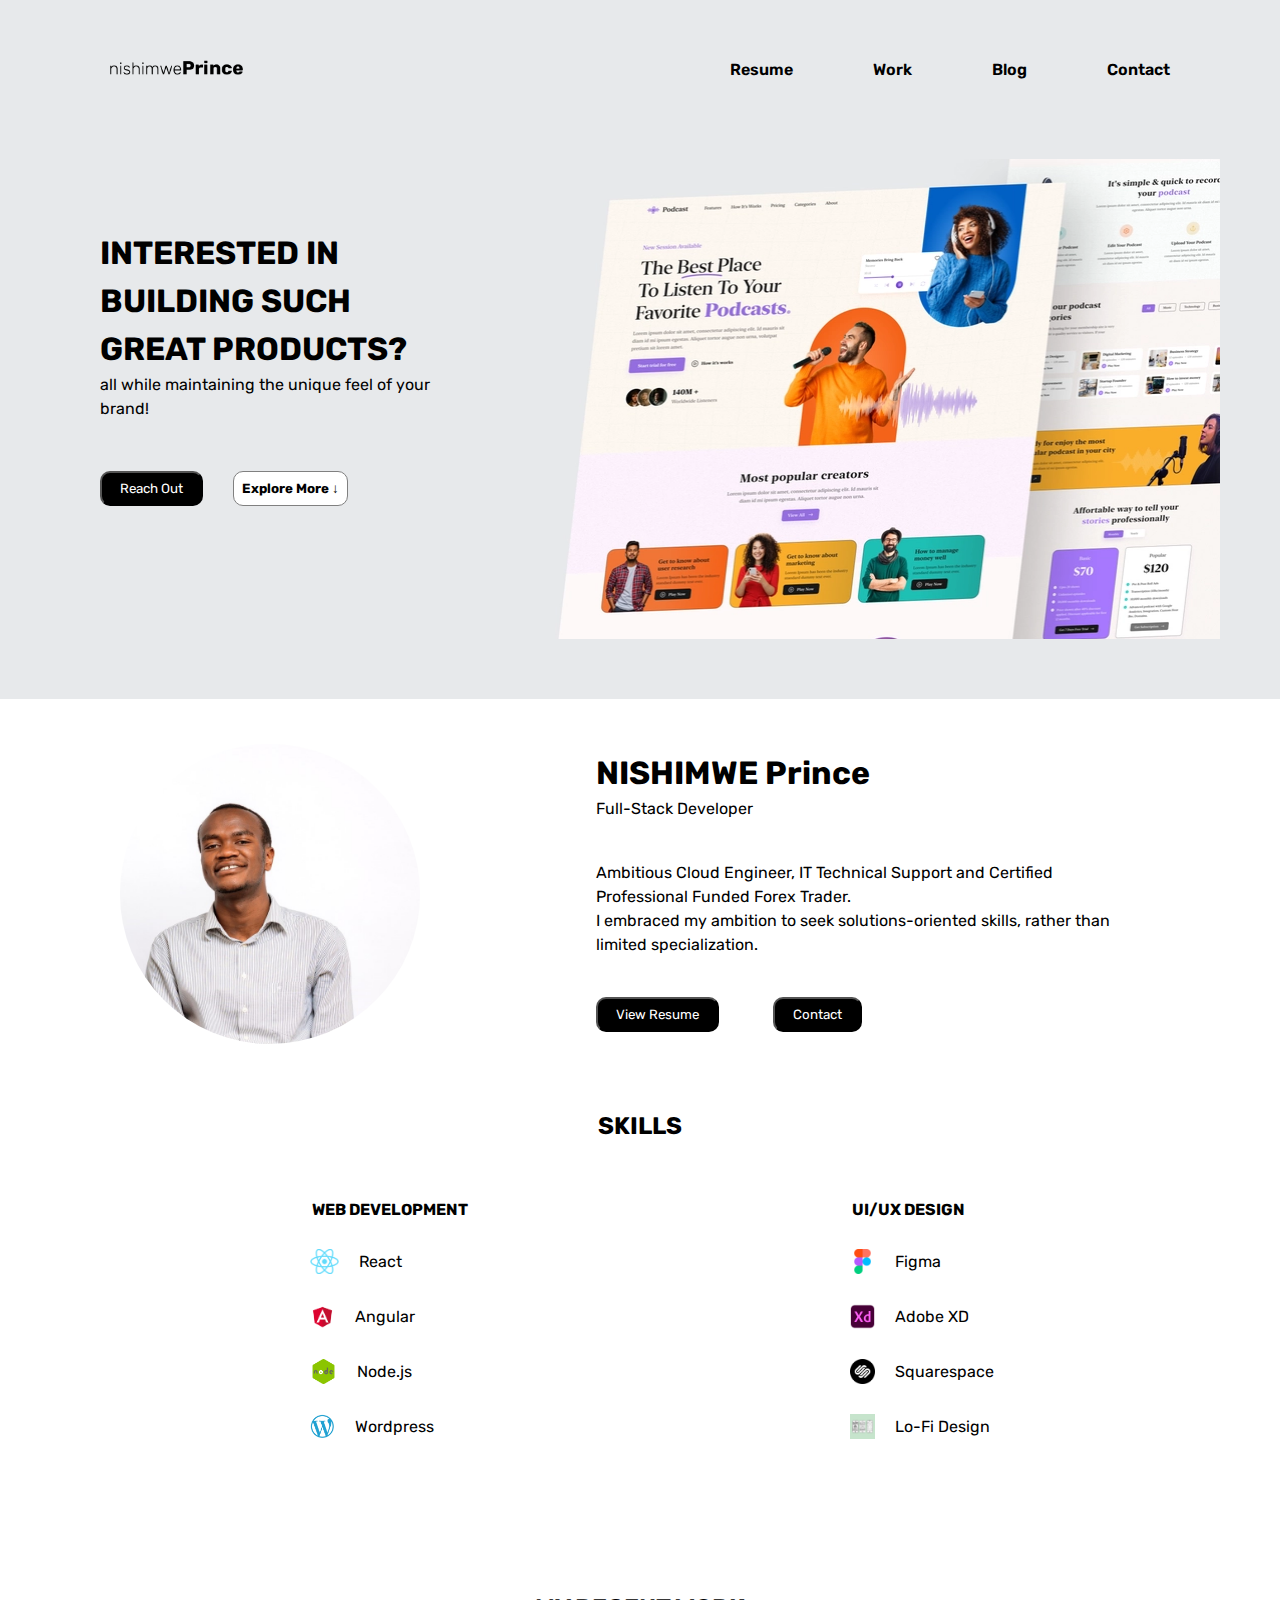
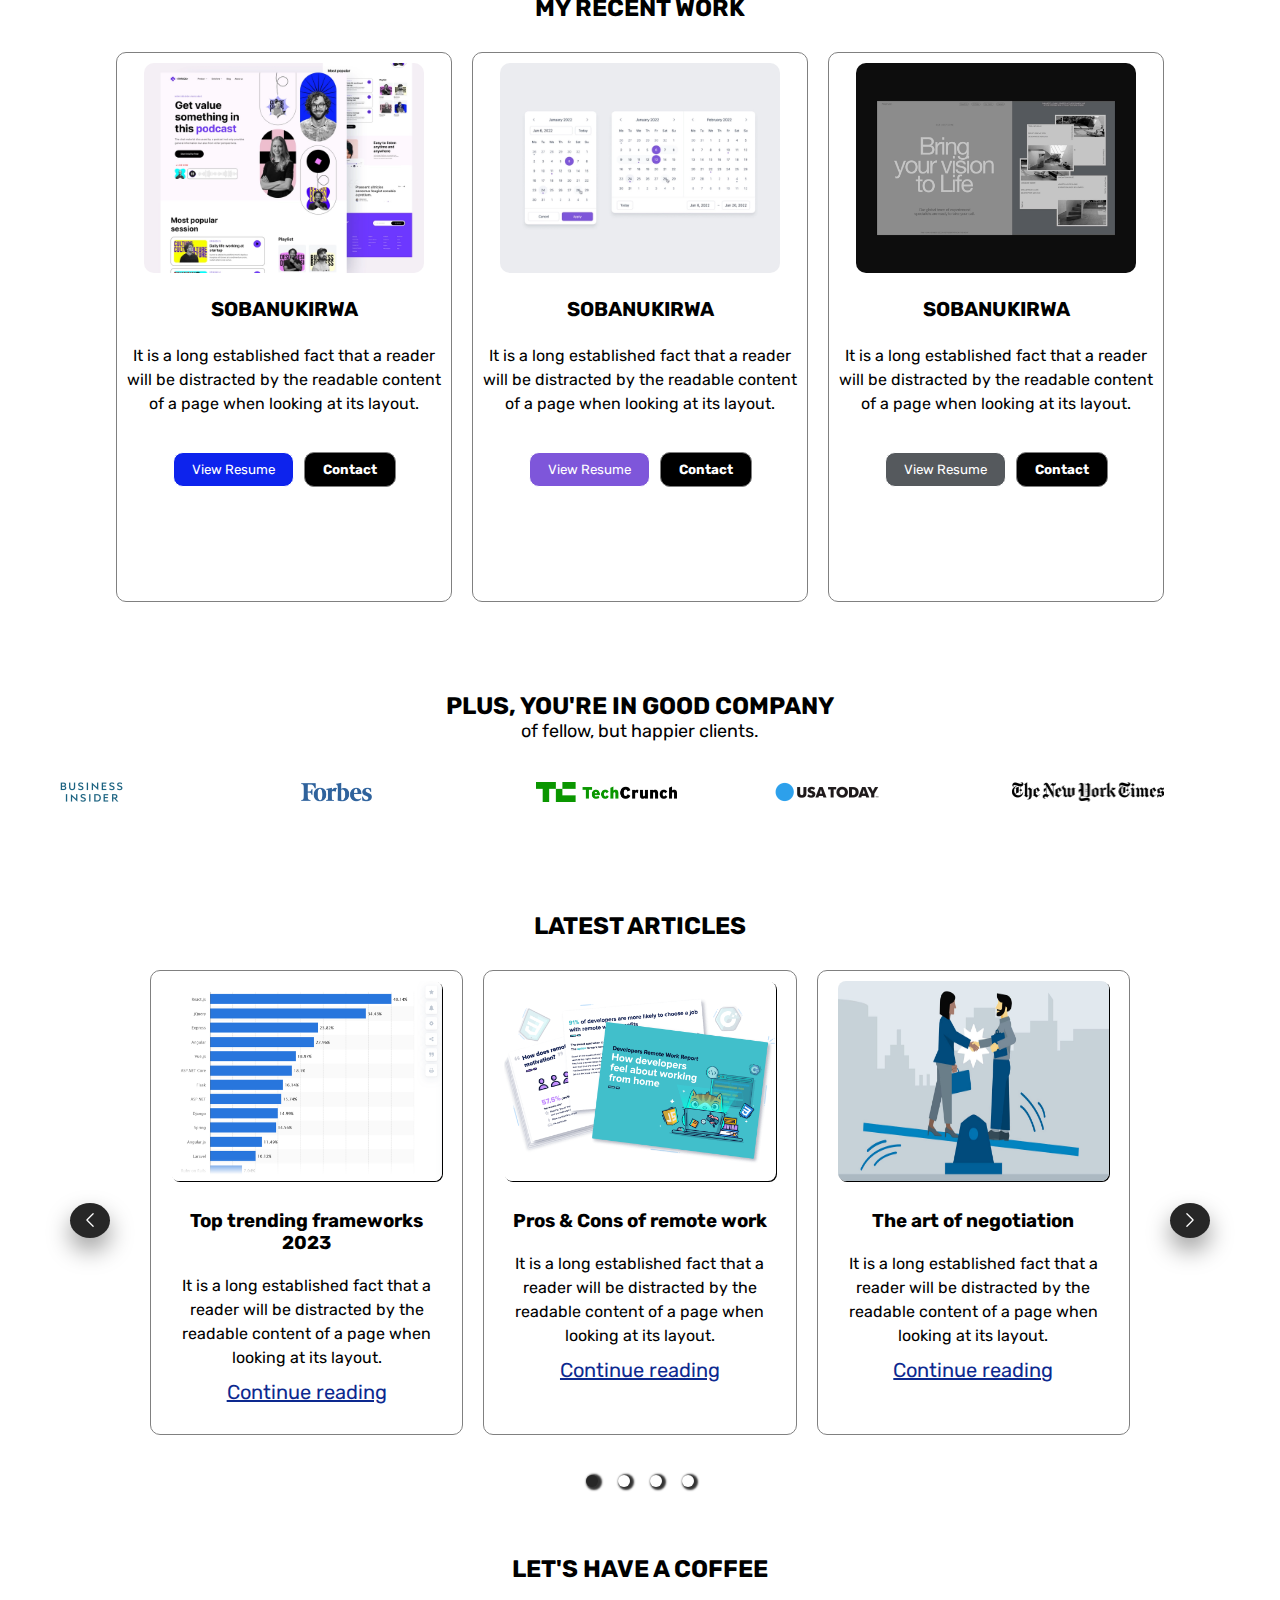
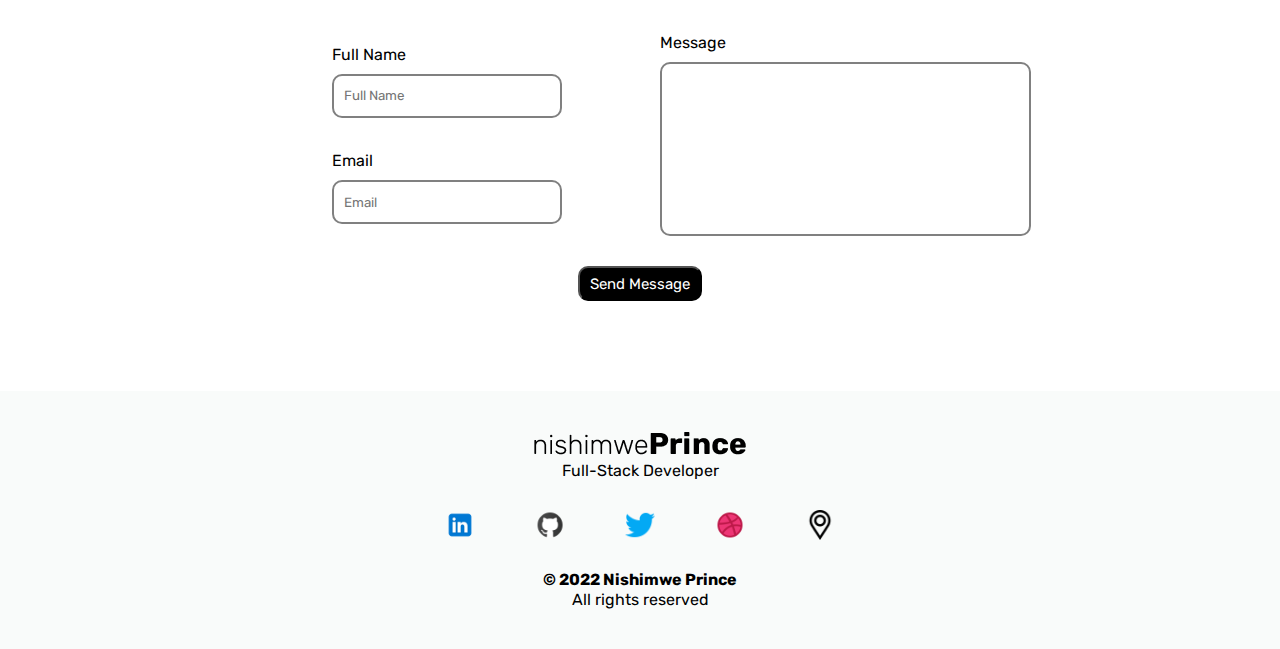
==== portfolio/index.html @ d17b2f50 "Progress" ====
<!DOCTYPE html>
<html lang="en">
<head>
    <meta charset="UTF-8">
    <meta http-equiv="X-UA-Compatible" content="IE=edge">

    <link rel="preconnect" href="https://fonts.googleapis.com">
    <link rel="preconnect" href="https://fonts.gstatic.com" crossorigin>
    <link href="https://fonts.googleapis.com/css2?family=Rubik&display=swap" rel="stylesheet">
    <link rel="stylesheet" href="style.css">
    <link rel="shortcut icon" href="./img/favicon.png" type="image/x-icon">

    
    <meta name="viewport" content="width=device-width, initial-scale=1.0">
    <title>NISHIMWE</title>
</head>
<body>

    <div class="nav-hero">

            <!-- <---- NAVIGATION BAR ----->

    <div class="nav-bar">
        <div class="logo">
            <a href="./index.html"><img src="./logo.png" alt="NISHIMWE's logo"></a>
        </div>

        <div class="links">
            <ul class="nav-links">
                <li class="nav-link-container"><a target="_blank" href="https://www.linkedin.com/in/nishimweprince">Resume</a></li>
                <li class="nav-link-container"><a target="_blank" href="https://github.com/nishimweprince/">Work</a></li>
                <li class="nav-link-container"><a href="./blogs.html">Blog</a></li>
                <li class="nav-link-container"><a href="./contact.html">Contact</a></li>
            </ul>
        </div>
    </div>


    <!-- <------ HERO SECTION --------->

    <div class="hero">


        <div class="hero-text">

            <div class="hero-text-brand">

                <h1>
                    INTERESTED IN BUILDING SUCH GREAT PRODUCTS?
                </h1>

                <p>all while maintaining the unique feel of your brand!</p>

            </div>
            
            <div class="hero-text-cta">

                <button class="primary hero-cta">Reach Out</button>
                <button class="secondary hero-cta">Explore More ↓</button>

            </div>

        </div>

        <div class="hero-img">
            &nbsp;
        </div>

    </div>

    </div>


    <!-- ABOUT SECTION -->

    <div class="about">

        <div class="about-img">

            <div class="img-holder">
                <img src="./img/nishimwe-formal.jpg" alt="NISHIMWE's Portrait">
            </div>

        </div>

        <div class="about-text">

            <div class="about-text-summary">
                <h1>
                    NISHIMWE Prince
                </h1>
                <p class="position-text">
                    Full-Stack Developer
                </p>
                <p class="summary">

                    <p>
                        Ambitious Cloud Engineer, IT Technical Support and Certified Professional Funded Forex Trader.
                    </p> 
                    <p>
                        I embraced my ambition to seek solutions-oriented skills, rather than limited specialization.
                    </p>

                </p>
            </div>

            <div class="about-text-cta">
                <button class="primary about-cta">View Resume</button>
                <button class="primary about-cta">Contact</button>
            </div>

        </div>
    </div>

    <!-- SKILLS SECTION -->

    <div class="skills">
        <h2>
            SKILLS
        </h2>

        <div class="skills-container">

            <div class="web-development">
                <h4>
                    WEB DEVELOPMENT
                </h4>
    
                <ul class="skills-list">
                    <div class="skill-container">
                        <img src="./img/icons/react-icon.png" alt="Skill-icon">
                        <p>React</p>
                    </div>
                    <div class="skill-container">
                        <img src="./img/icons/angular-icon.png" alt="Skill-icon">
                        <p>Angular</p>
                    </div>
                    <div class="skill-container">
                        <img src="./img/icons/node-icon.png" alt="Skill-icon">
                        <p>Node.js</p>
                    </div>
                    <div class="skill-container">
                        <img src="./img/icons/wordpress-icon.png" alt="Skill-icon">
                        <p>Wordpress</p>
                    </div>
                </ul>
            </div>
    
            <div class="ui-design">
                <h4>
                    UI/UX DESIGN
                </h4>
    
                <ul class="skills-list">
                    <div class="skill-container">
                        <img src="./img/icons/figma-icon.png" alt="Skill-icon">
                        <p>Figma</p>
                    </div>
                    <div class="skill-container">
                        <img src="./img/icons/adobe-xd-icon.png" alt="Skill-icon">
                        <p>Adobe XD</p>
                    </div>
                    <div class="skill-container">
                        <img src="./img/icons/squarespace-icon.png" alt="Skill-icon">
                        <p>Squarespace</p>
                    </div>
                    <div class="skill-container">
                        <img src="./img/icons/lofi-icon.jpg" alt="Skill-icon">
                        <p>Lo-Fi Design</p>
                    </div>
                </ul>
    
            </div>

        </div>

    </div>

    <!-- RECENT WORK SECTION -->

    <div class="recent-work">

        <h2>
            MY RECENT WORK
        </h2>
    
        <div class="work-boxes-container">
    
            <div class="work-box box-1">
                <div class="img-container">
                    <img src="./img/works-page/work-music.webp" alt="SOBANUKIRWA">
                </div>
                <div class="work-text-container">
                    <h5>
                        SOBANUKIRWA
                    </h5>
                    <p>
                        It is a long established fact that a reader will be 
                        distracted by the readable content of a page when looking at its layout.
                    </p>
                </div>
                <div class="work-cta-container">
                    <button class="primary work-cta">View Resume</button>
                <button class="secondary work-cta">Contact</button>
                </div>
            </div>
            <div class="work-box box-2">
                <div class="img-container">
                    <img src="./img/works-page/work-scheduler.webp" alt="SOBANUKIRWA">
                </div>
                <div class="work-text-container">
                    <h5>
                        SOBANUKIRWA
                    </h5>
                    <p>
                        It is a long established fact that a reader will be 
                        distracted by the readable content of a page when looking at its layout.
                    </p>
                </div>
                <div class="work-cta-container">
                <button class="primary work-cta">View Resume</button>
                <button class="secondary work-cta">Contact</button>
                </div>
            </div>
            <div class="work-box box-3">
                <div class="img-container">
                    <img src="./img/works-page/work-interior.webp" alt="SOBANUKIRWA">
                </div>
                <div class="work-text-container">
                    <h5>
                        SOBANUKIRWA
                    </h5>
                    <p>
                        It is a long established fact that a reader will be 
                        distracted by the readable content of a page when looking at its layout.
                    </p>
                </div>
                <div class="work-cta-container">
                    <button class="primary work-cta">View Resume</button>
                <button class="secondary work-cta">Contact</button>
                </div>
            </div>

        </div>

    </div>

    <!-- CLIENTS SECTION -->

    <div class="clients">

        <h2>
            PLUS, YOU'RE IN GOOD COMPANY
        </h2>

        <p>
            of fellow, but happier clients.
        </p>

        <div class="clients-logos">
            <img src="./img/logos/business-insider.png" alt="client logo" class="client-logo">
            <img src="./img/logos/forbes.png" alt="client logo" class="client-logo">
            <img src="./img/logos/techcrunch.png" alt="client logo" class="client-logo">
            <img src="./img/logos/usa-today.png" alt="client logo" class="client-logo">
            <img src="./img/logos/the-new-york-times.png" alt="client logo" class="client-logo">
        </div>

    </div>

    <!-- BLOG SECTION -->

    <div class="blog-section">
        <h2>
            LATEST ARTICLES
        </h2>

        <div class="blogs-container">
            <div class="blog-card card-1">
                <img src="./img/blog-page/blog-1.png" alt="Blog display image">
                <h3>
                    Top trending frameworks 2023
                </h3>
                <p>
                    It is a long established fact that a reader will be distracted by 
                    the readable content of a page when looking at its layout.
                </p>

                <a class="blog-btn" href="./blog-page.html"> Continue reading </a>
            </div>
        <div class="blog-card card-2">
            <img src="./img/blog-page/blog-2.png" alt="Blog display image">
            <h3>
                Pros & Cons of remote work
            </h3>
            <p>
                It is a long established fact that a reader will be distracted by 
                the readable content of a page when looking at its layout.
            </p>

            <a class="blog-btn" href="./blog-page.html"> Continue reading </a>
        </div>
        <div class="blog-card card-3">
            <img src="./img/blog-page/blog-3.jpg" alt="Blog display image">
            <h3>
                The art of negotiation
            </h3>
            <p>
                It is a long established fact that a reader will be distracted by 
                the readable content of a page when looking at its layout.
            </p>

            <a class="blog-btn" href="./blog-page.html"> Continue reading </a>
        </div>
        <button class="btn btn--left">
            <svg xmlns="http://www.w3.org/2000/svg" fill="none" viewBox="0 0 24 24" stroke-width="1.5" stroke="currentColor"
                class="btn-icon">
                <path stroke-linecap="round" stroke-linejoin="round" d="M15.75 19.5L8.25 12l7.5-7.5" />
            </svg>
        </button>

        <button class="btn btn--right">
            <svg xmlns="http://www.w3.org/2000/svg" fill="none" viewBox="0 0 24 24" stroke-width="1.5" stroke="currentColor"
                class="btn-icon">
                <path stroke-linecap="round" stroke-linejoin="round" d="M8.25 4.5l7.5 7.5-7.5 7.5" />
            </svg>     
        </button>

        <div class="dots">
            <div class="dot dot--fill">&nbsp;</div>
            <div class="dot">&nbsp;</div>
            <div class="dot">&nbsp;</div>
            <div class="dot">&nbsp;</div>
        </div>
        </div>
    </div>

    <!-- CONTACT-SECTION -->

    <div class="contact-section">

        <h2>
            LET'S HAVE A COFFEE
        </h2>

        <div class="form-container">

            <form action="">
                <div class="address">
                    <div class="address-name">
                        <label for="name">Full Name</label>
                        <input type="text" name="name" placeholder="Full Name">
                    </div>

                    <div class="address-email">
                        <label for="email">Email</label>
                        <input type="email" name="email" placeholder="Email">
                    </div>
                </div>
                <div class="message">
                    <label for="message">Message</label>
                    <textarea name="message" rows="10" cols="40"></textarea>
                </div>
            </form>

            <button type="submit" class="primary contact-submit">Send Message</button>

        </div>
        
    </div>

    <!-- FOOTER SECTION -->

    <div class="footer">

        <div class="footer-logo">
            <img src="./logo.png" alt="Footer logo">
            <p>
                Full-Stack Developer
            </p>
        </div>

        <div class="footer-social-icons">
            <img src="./img/icons/linkedin-icon.png" alt="Social media icon">
            <img src="./img/icons/github-icon.png" alt="Social media icon">
            <img src="./img/icons/twitter-icon.png" alt="Social media icon">
            <img src="./img/icons/dribbble-icon.png" alt="Social media icon">
            <img src="./img/icons/location-icon.jpg" alt="Social media icon">
        </div>

        <div class="footer-copyright">
            <h4>
                © 2022 Nishimwe Prince
            </h4>
            <p>
                All rights reserved
            </p>
        </div>

    </div>

    
</body>
</html>
---- portfolio/style.css ----
*{
    font-family: Rubik, sans-serif;
    margin: 0;
    padding: 0;
}

.nav-hero {
    background-color: rgb(231,233,235);
    /* border: 2px solid red; */

    padding: 20px 30px;
}

/* <----- NAVIGATION BAR ------> */

.nav-bar {
    display: flex;
    justify-content: space-between;
    align-items: center;

    padding: 40px 80px;
    background-color: rgb(231,233,235);

    /* border: 2px solid red; */
}

.logo img {
    height: 15px;
}

.nav-links {
    list-style: none;
    display: flex;
    gap: 80px;
    justify-content: space-between;

    max-width: 60%;
}

.nav-links a {
    text-decoration: none;
    color: black;
    font-weight: 600;
}

.nav-link-container:hover {
    cursor: pointer;
    transform: scale(1.05);
}

/* <------ HERO SECTION ------->*/

.hero {
    padding: 40px 30px;
    display: grid;
    grid-template-columns: 38% 58%;
    justify-content: space-between;

    /* border: 2px solid purple; */
    height: 480px;
    background-color: rgb(231,233,235);
}

.hero-img, .hero-text {
    /* border: 2px solid red; */
    padding: 10px 40px;
}

.hero-img {
    background-image: url('./img/landing-page/hero-fill.webp');
    background-repeat: no-repeat;
    background-size: 754px 564px;
}

.hero-text {
    padding: 40px 40px;
}

.hero-text-brand {
    margin: 30px auto;
    line-height: 1.5;
}

.hero-text-cta {
    display: flex;
    gap: 30px;

    margin: 50px auto;
}

button {
    padding: 15px 18px;
    max-height: 35px;
    display: flex;
    align-items: center;
}

button:hover {
    cursor: pointer;
}

.primary {
    background-color: black;
    color: white;
    padding: 10 px;
    border-radius: 10px;
}

.secondary {
    background-color: white;
    color: black;
    padding: 8px;
    border-radius: 10px;
    border: 1px solid gray;

    font-weight: bold;
}

.primary:hover {
    box-sizing: border-box;
    transform: scale(1.05);
}

.secondary:hover {
    box-sizing: border-box;
    transform: scale(1.05);
}


/* <------ ABOUT SECTION ------> */

.about {
    display: grid;
    grid-template-columns: 30% 60%;
    justify-content: space-between;
    align-items: center;
    gap: 30px;
    padding: 0 10px 0 80px;

    /* border: 2px solid green; */
}

.about-img, .about-text {
    width: auto;
    /* border: 2px solid purple; */
    margin: 10px 10px;
}

.img-holder img {
    height: 300px;
    border-radius: 50%;
    padding: 30px;
}

.about-text {
    padding: 0 0 50px 30px;
}

.about-text-summary {
    position: relative;
    padding: 0;
    line-height: 1.5;
}

.about-text-summary, .summary {
    margin: 40px 0;
    max-width: 80%;
    top: 0;
}

.position-text {
    top: 20px;
}

.about-text-cta {
    max-width: 40%;
    display: flex;
    justify-content: space-between;
}

/* <----- SKILLS SECTION ------> */

.skills-container {
    display: grid;
    grid-template-columns: 40% 40%;
    justify-content: end;
    align-items: center;
    gap: 60px;

    /* border: 2px solid green; */
    padding: 20px 40px;
    margin: 30px 0 30px 0;
}

.skills h2 {
    padding: 20px 30px 0 30px;
    text-align: center;
}

.skills-list {
    padding: 20px;
    justify-content: left;
    display: grid;
    grid-template-rows: repeat(5, 1fr);
    gap: 30px;

    text-align: left;
}

.web-development, .ui-design {
    padding: 0 70px;
}

.web-development {
    justify-content: flex-end;
}

.ui-design {
    justify-content: flex-end;
}

.web-development h4, .ui-design h4 {
    margin: 10px;
    padding: 0 0 0 12px;
}

.skill-container {
    display: flex;
    align-items: center;
    gap: 20px;
    max-width: 100%;
}

.skill-container:hover {
    transform: scale(1.02);
    cursor: pointer;
    font-weight: 450;
}

.skill-container img {
    height: 25px;
}

/* <----- RECENT WORK SECTION -----> */

.recent-work {
    /* border: 2px solid purple; */
    padding: 20px 30px 0 30px;
    height: auto;

    text-align: center;
}

.recent-work h2 {
    padding: 10px 0px;
}

.work-boxes-container {
    display: flex;
    justify-content: center;
    gap: 20px;
    height: 550px;

    padding: 20px 50px 0 50px;
    /* border: 2px solid red; */
}

.dots {
    display: flex;
    gap: 20px;

    position: absolute;
    left: 50%;
    top: 100%;
    margin: 20px 0;
    cursor: pointer;
    transform: translate(-50%, 0);
}

.dot {
    height: 12px;
    width: 12px;
    border-radius: 50%;
    background-color: white;
    /* border: 2px solid rgb(61, 60, 60); */
    box-shadow: 2px 1px 2px 2px rgba(0, 0, 0, 0.8);
}

.dot:hover {
    transform: scale(1.08);
}

.dot--fill {
    background-color: rgb(39,39,39);
}

.btn {
    height: 40px;
    width: 40px;
    border: none;
    border-radius: 50%;
    position: absolute;
    cursor: pointer;
    box-shadow: 0 12px 24px rgba(0, 0, 0, 0.4);
    
    top: 50%;
    /* transform: translate(0, -50%); */

    display: flex;
    align-items: center;
    justify-content: center;

    padding: 10px 10px;

    background-color: rgb(39,39,39);
    color: white;
}

.btn--left {
    left: 0;
    transform: translate(-50%, 0);
}

.btn--right {
    right: 0;
    transform: translate(50%, 0);
}

.btn-icon {
    height: 28px;
    width: 28px;
}

.work-box {
    display: grid;
    grid-template-rows: repeat(3, 1fr);
    padding: 10px 0;
    max-width: 30%;

    border: 1px solid gray;
    border-radius: 10px;
    box-sizing: border-box;
    border-radius: 2px rgba(0, 0, 0, 2);
}

.img-container img {
    height: 210px;
    width: auto;
    border-radius: 10px;
}

.work-text-container {
    display: grid;
    gap: 5px;

    padding: 0 10px;
    text-align: center;
}

.work-text-container h5 {
    margin: 20px 0 0 0;
    font-size: 20px;
}

.work-text-container p {
    line-height: 1.5;
}

.work-cta-container {
    margin: 20px auto;
    display: flex;
    gap: 10px;
    align-items: center;
    text-align: center;

    max-height: 30px;
}

.work-cta-container button {
    padding: 15px 18px;
    max-height: 35px;
    display: flex;
    align-items: center;
}

.box-1 .primary {
    background-color: #0D23ED;
    border: 1px solid white;
}

.box-1 .secondary {
    background-color: #000000;
    color: white;
}

.box-2 .primary {
    background-color: #7E56DA;
    border: 1px solid white;
}

.box-2 .secondary {
    background-color: black;
    color: white;
}

.box-3 .primary {
    background-color: #55595D;
    border: 1px solid white;
}

.box-3 .secondary {
    background-color: black;
    color:white;
}


/* <----- CLIENTS SECTION ----->  */

.clients {
    /* border: 2px solid red; */
    padding: 50px 50px;

    text-align: center;
    margin: 40px 0 10px 0;
}

.clients p{
    top: 45px;
    margin: 0 0 30px 0;
    font-size: 18px;
}

.clients-logos {
    display: grid;
    grid-template-columns: repeat(5, 1fr);
    gap: 10px;

    margin: 10px auto;
}

.clients-logos img {
    height: 20px;
    margin: 10px;
    cursor: pointer;
}

/* <------- BLOGS SECTION -------> */

.blog-section {
    /* border: 2px red solid; */
    text-align: center;
    padding: 20px 60px;

    margin: 10px 30px;
}

.blog-section h2 {
    padding: 10px;
}

.blogs-container {
    display: flex;
    gap: 20px;
    padding: 20px 60px;
    height: auto;

    position: relative;

    /* border: 2px solid purple; */
}

.blog-card {
    height: auto;
    border: 1px solid gray;
    padding: 10px 20px 30px 20px;
    border-radius: 10px;
}

.blog-card img {
    height: 200px;
    width: 100%;
    border-radius: 8px;

    box-sizing: border-box;
    box-shadow: 1px 1px black;
}

.blog-card h3 {
    padding: 25px 0px 0 0px;
}

.blog-card p {
    line-height: 1.5;
    padding: 20px 0 10px 0;
}

.blog-card a {
    font-size: 20px;
    text-decoration: underline;
    color: #0D298F;
    font-weight: medium;
}

/* <---- CONTACT SECTION -----> */

.contact-section {
    /* border: 2px solid darkblue; */
    padding: 30px;
    text-align: center;

    margin: 50px auto;
}

.form-container {
    /* border: 2px solid red; */
    padding: 10px;
    text-align: center;
    justify-items: center;

    position: relative;
}

.contact-section form {
    display: grid;
    grid-template-columns: repeat(2, 1fr);
    padding: 30px;
    text-align: left;
}

form .address {
    display: flex;
    flex-direction: column;
    justify-content: flex-end;
    padding-bottom: 0;
}

.address-name, .address-email {
    margin: auto;
}

form .message {
    display: grid;
    justify-content: center;
    padding: 0 20px;
}

form .message textarea {
    resize: none;
    padding: 10px;
    outline: none;
    border-radius: 10px;
    border: 2px solid gray;
}

form label {
    display: block;
    margin: 10px 0;
}

input {
    padding: 10px;
    height: 20px;
    width: 100%;
    outline: none;
    border-radius: 10px;
    border: 2px solid gray;
}

input:focus::placeholder {
    color: transparent;
}

.form-container button {
    padding: 8px 10px;
    display: flex;
    align-items: center;
    font-size: 15px;
    background-color: black;
    color: white;
    font-weight: medium;
    border-radius: 10px;

    margin: 0 auto;
}

button:hover {
    transform: scale(1.05);
}

/* <---- FOOTER SECTION -----> */

.footer {
    /* border: 2px solid red; */
    text-align: center;

    padding: 40px 50px;
    background-color: rgb(249,251,250);
}

.footer-logo {
    /* border: 2px solid purple; */
    justify-content: center;
}

.footer-logo p {
    margin: 2px 0 0 0;
}

.footer-social-icons {
    /* border: 2px solid green; */
    margin: 30px;
    display: flex;
    gap: 60px;
    justify-content: center;
}

.footer-social-icons img {
    height: 30px;
    cursor: pointer;
}

.footer-copyright p {
    margin: 1px 0 0 0;
}
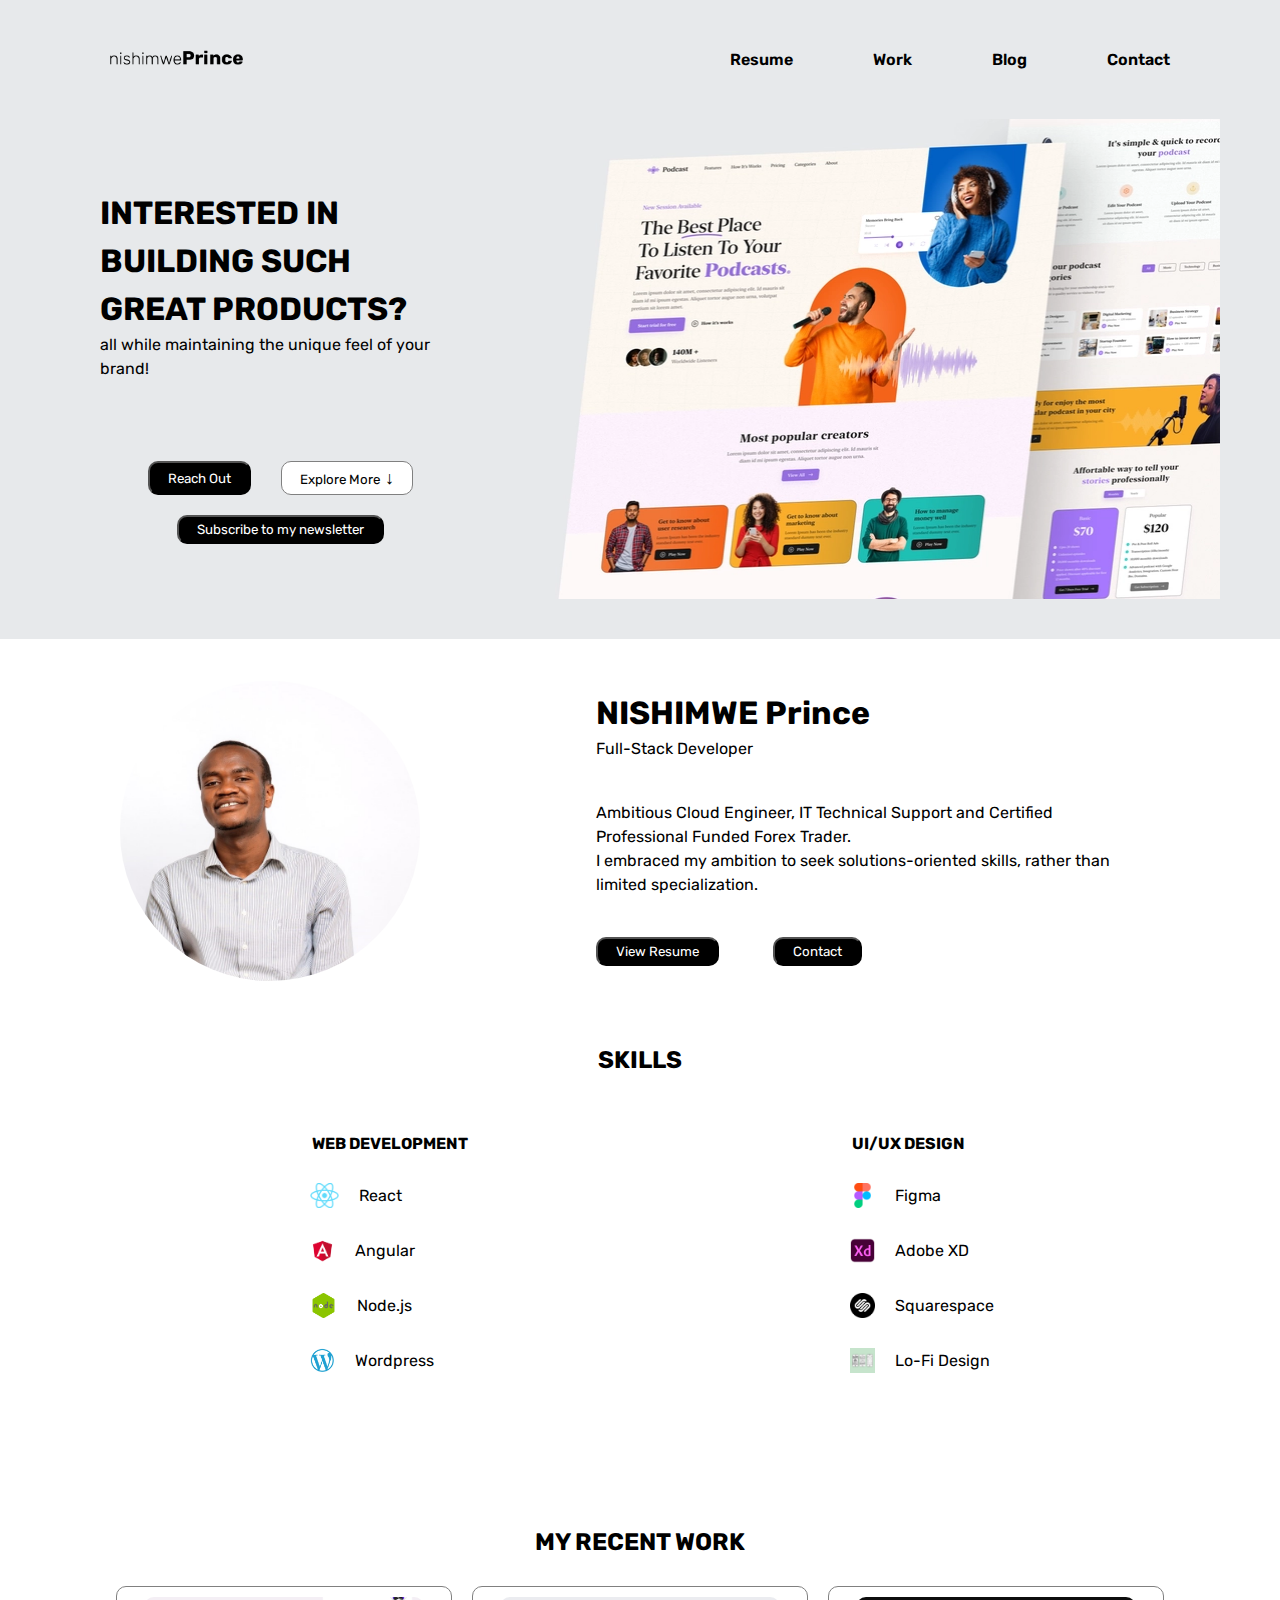
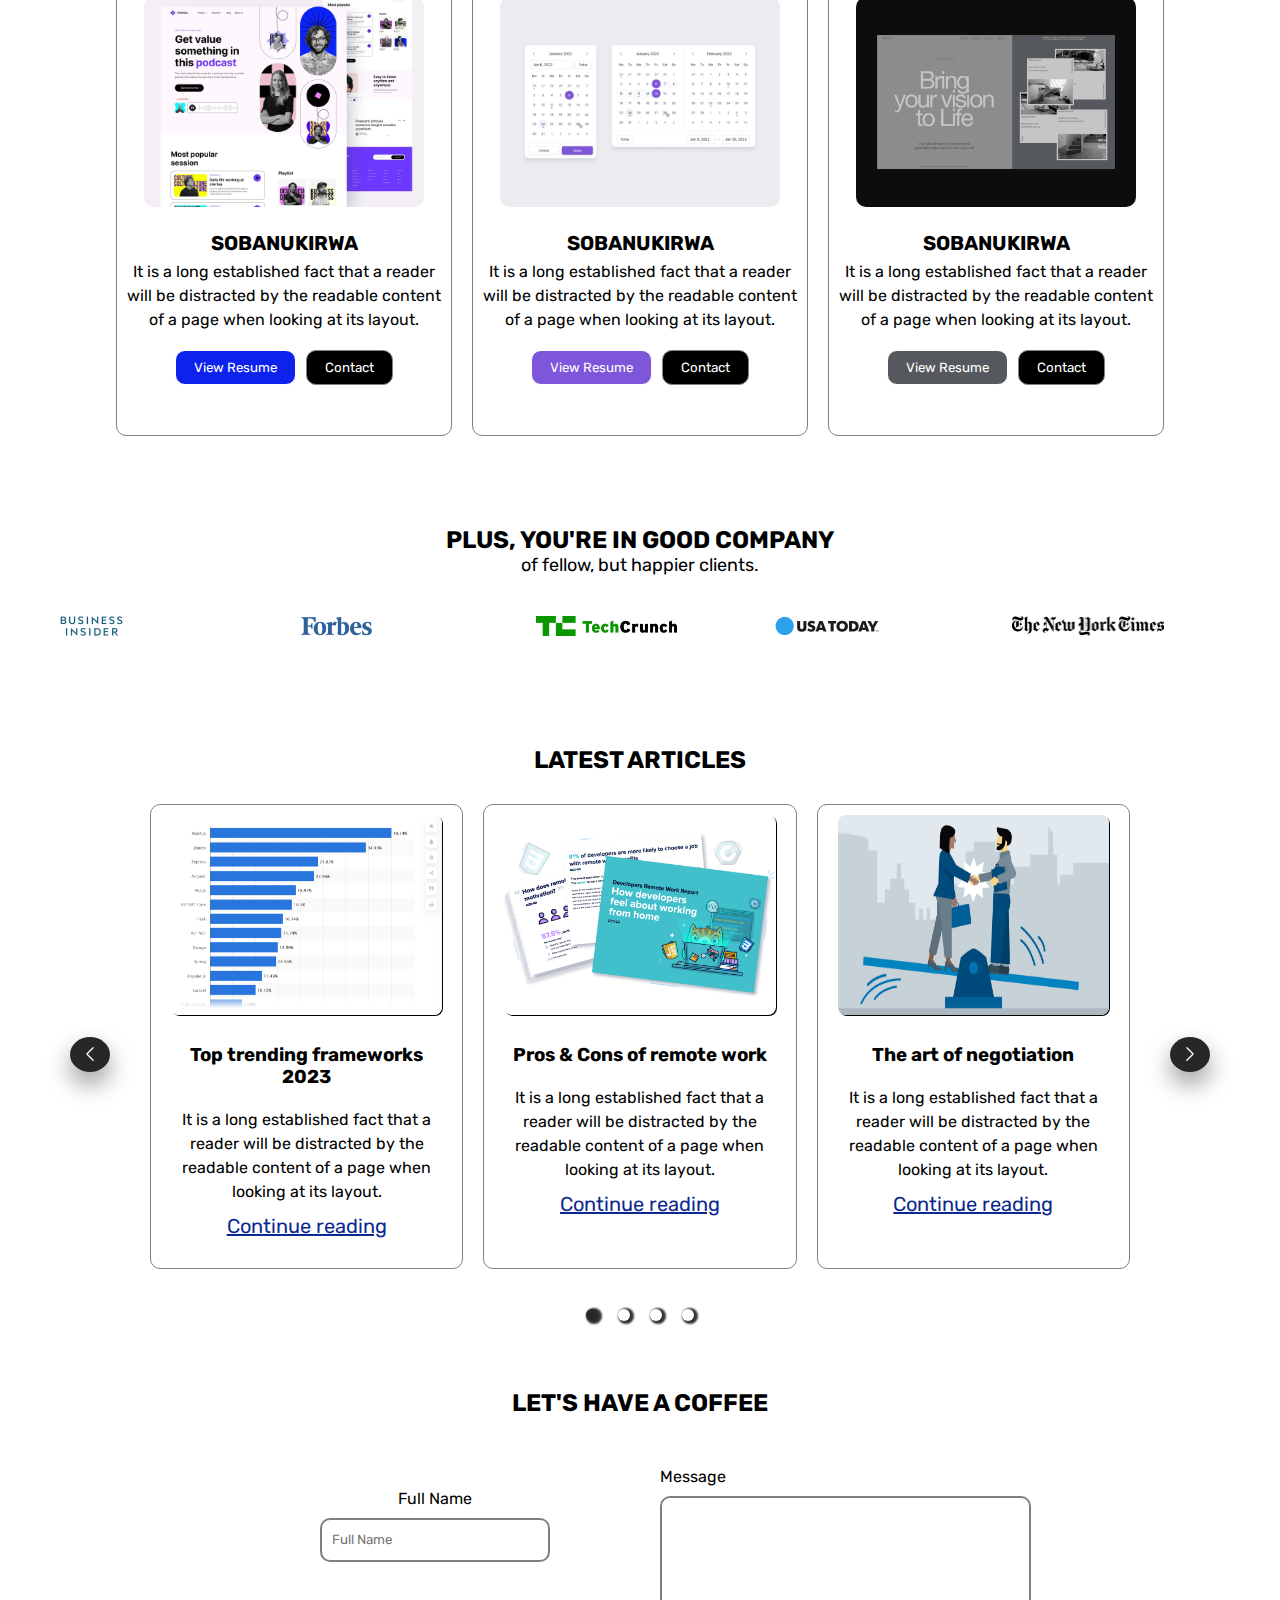
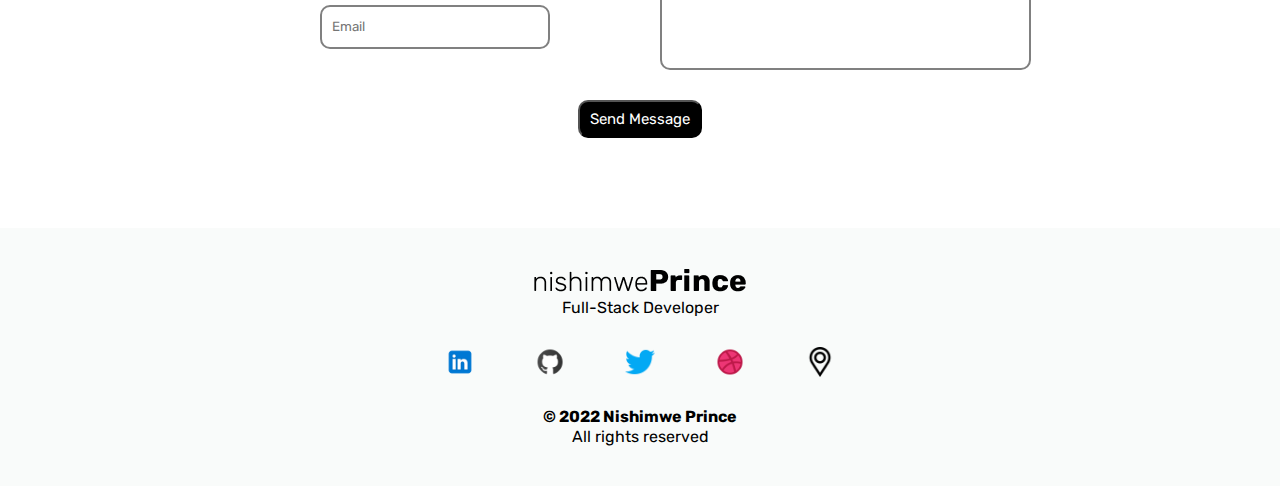
==== commit 27d2fecb: "Progress" ====
--- a/portfolio/index.html
+++ b/portfolio/index.html
@@ -53,12 +53,24 @@
 
             </div>
             
-            <div class="hero-text-cta">
-
-                <button class="primary hero-cta">Reach Out</button>
-                <button class="secondary hero-cta">Explore More ↓</button>
-
-            </div>
+            <section class="hero-cta">
+
+                <div class="hero-text-cta">
+                <button class="primary hero-cta-btn">Reach Out</button>
+                <button class="secondary hero-cta-btn">Explore More 
+                <span>
+                    ↓
+                </span>
+            </button>
+                </div>
+
+                <div class="hero-newsletter">
+                    <button class="primary newsletter-btn">
+                        Subscribe to my newsletter
+                    </button>
+                </div>
+
+            </section>
 
         </div>
 
@@ -67,6 +79,52 @@
         </div>
 
     </div>
+
+    </div>
+
+    <!-- MODAL SECTION -->
+
+    <div class="modal-container">
+
+        <div class="newsletter-form-container">
+
+            <form action="" class="newsletter-form">
+                <div class="address-name">
+                    <input type="text" name="name" placeholder="Full Name" id="fullname" required>
+                </div>
+
+                <div class="address-email">
+                    <input type="email" name="email" placeholder="Email" id="email" required>
+                    <label for="email-err" id="email-err">
+                        Please enter a valid email!
+                    </label>
+                </div>
+
+                <div class="category">
+                    <select name="profession" id="profession">
+                        <option value="category-default">What best describes you:</option>
+                        <option value="profession-student">Student</option>
+                        <option value="profession-innovator">Innovator</option>
+                        <option value="profession-it-talent">IT Talent</option>
+                      </select>
+                      <label for="category" id="err-category">
+                        Please select an option
+                      </label>
+                </div>
+
+                <div class="newsletter-cta">
+                    <button class="primary newsletter-submit">
+                        Subscribe
+                    </button>
+                </div>
+
+            </form>
+
+            <button class="secondary newsletter-cancel">
+                Close
+            </button>
+
+        </div>
 
     </div>
 
@@ -399,5 +457,6 @@
     </div>
 
     
+    <script src="script.js"></script>
 </body>
 </html>--- a/portfolio/style.css
+++ b/portfolio/style.css
@@ -18,7 +18,7 @@
     justify-content: space-between;
     align-items: center;
 
-    padding: 40px 80px;
+    padding: 30px 80px;
     background-color: rgb(231,233,235);
 
     /* border: 2px solid red; */
@@ -51,7 +51,7 @@
 /* <------ HERO SECTION ------->*/
 
 .hero {
-    padding: 40px 30px;
+    padding: 20px 30px;
     display: grid;
     grid-template-columns: 38% 58%;
     justify-content: space-between;
@@ -81,22 +81,34 @@
     line-height: 1.5;
 }
 
+.hero-cta {
+    /* border: 2px solid red; */
+    display: grid;
+    grid-template-rows: repeat(2, 1fr);
+    gap: 10px;
+    max-height: 100px;
+}
+
+.hero-newsletter {
+    display: grid;
+    place-content: center;
+}
+
+.newsletter-btn {
+    width: 100%;
+}
+
 .hero-text-cta {
     display: flex;
     gap: 30px;
 
-    margin: 50px auto;
-}
-
-button {
-    padding: 15px 18px;
-    max-height: 35px;
-    display: flex;
-    align-items: center;
-}
-
-button:hover {
-    cursor: pointer;
+    margin: 50px auto 10px auto;
+}
+
+.hero-cta-btn span {
+    font-size: 18px;
+    padding: 0 0 5px 2px;
+    font-weight: bold;
 }
 
 .primary {
@@ -104,26 +116,36 @@
     color: white;
     padding: 10 px;
     border-radius: 10px;
+    padding: 5px auto;
+    max-height: 100%;
 }
 
 .secondary {
     background-color: white;
     color: black;
-    padding: 8px;
     border-radius: 10px;
     border: 1px solid gray;
-
-    font-weight: bold;
+    padding: 5px auto;
+    max-height: 100%;
+}
+
+button {
+    padding: 5px 18px;
+    max-height: 35px;
+    align-items: center;
+    text-align: center;
 }
 
 .primary:hover {
     box-sizing: border-box;
     transform: scale(1.05);
+    cursor: pointer;
 }
 
 .secondary:hover {
     box-sizing: border-box;
     transform: scale(1.05);
+    cursor: pointer;
 }
 
 
@@ -259,7 +281,7 @@
     display: flex;
     justify-content: center;
     gap: 20px;
-    height: 550px;
+    height: 450px;
 
     padding: 20px 50px 0 50px;
     /* border: 2px solid red; */
@@ -621,4 +643,132 @@
 
 .footer-copyright p {
     margin: 1px 0 0 0;
+}
+
+/* <-------- MODAL ------->  */
+
+body.fixed-scroll {
+    overflow-y: hidden;
+}
+
+.modal-open {
+    margin: 10px auto;
+}
+
+.modal-container {
+    /* border: 2px solid red; */
+
+    background-color: rgba(0, 0, 0, 0.2);
+
+    padding: 10px;
+    position: fixed;
+    top: 0;
+    left: 0;
+    bottom: 0;
+    right: 0;
+    height: 100vh;
+    width: 100vw;
+    z-index: 1;
+
+    align-items: center;
+    justify-content: center;
+
+    display: flex;
+
+    opacity: 0;
+    pointer-events: none;
+
+}
+
+.modal-container.show {
+    opacity: 1;
+    pointer-events: auto;
+    transition: opacity 0.2s ease-in-out;
+}
+
+.newsletter-form-container {
+    width: 40%;
+    border: 1px solid black;
+    background-color: white;
+
+    border-radius: 10px;
+    max-width: 80%;
+    margin: 0 auto;
+
+    padding: 20px;
+
+    display: grid;
+    justify-content: center;
+}
+
+.newsletter-form div {
+    padding: 10px;
+}
+
+.newsletter-form .address {
+    display: flex;
+    flex-direction: column;
+    justify-content: flex-end;
+    padding-bottom: 0;
+}
+
+.address-name, .address-email {
+    margin: auto;
+    display: grid;
+    place-items: center;
+}
+
+.address-email label, .category label {
+    display: none;
+    color: red;
+}
+
+.address-email .err-email {
+    display: block;
+}
+
+.category select .err-category {
+    display: block;
+}
+
+.form-newsletter input {
+    padding: 10px 10px;
+    width: 80%;
+    outline: none;
+    border-radius: 10px;
+    border: 2px solid gray;
+    margin: 5px;
+}
+
+input:focus::placeholder {
+    color: transparent;
+}
+
+.category {
+    max-width: 100%;
+    margin: 0 auto;
+}
+
+.category select {
+    padding: 5px 10px;
+    font-size: 16px;
+    border-radius: 10px;
+    border: 1px solid gray;
+    max-width: 100%;
+}
+
+.newsletter-cta {
+    margin: 10px auto;
+    display: grid;
+    width: 40%;
+}
+
+.newsletter-cta button {
+    font-size: 15px;
+    text-align: center;
+}
+
+.newsletter-cancel {
+    max-width: 50%;
+    margin: 0 auto;
 }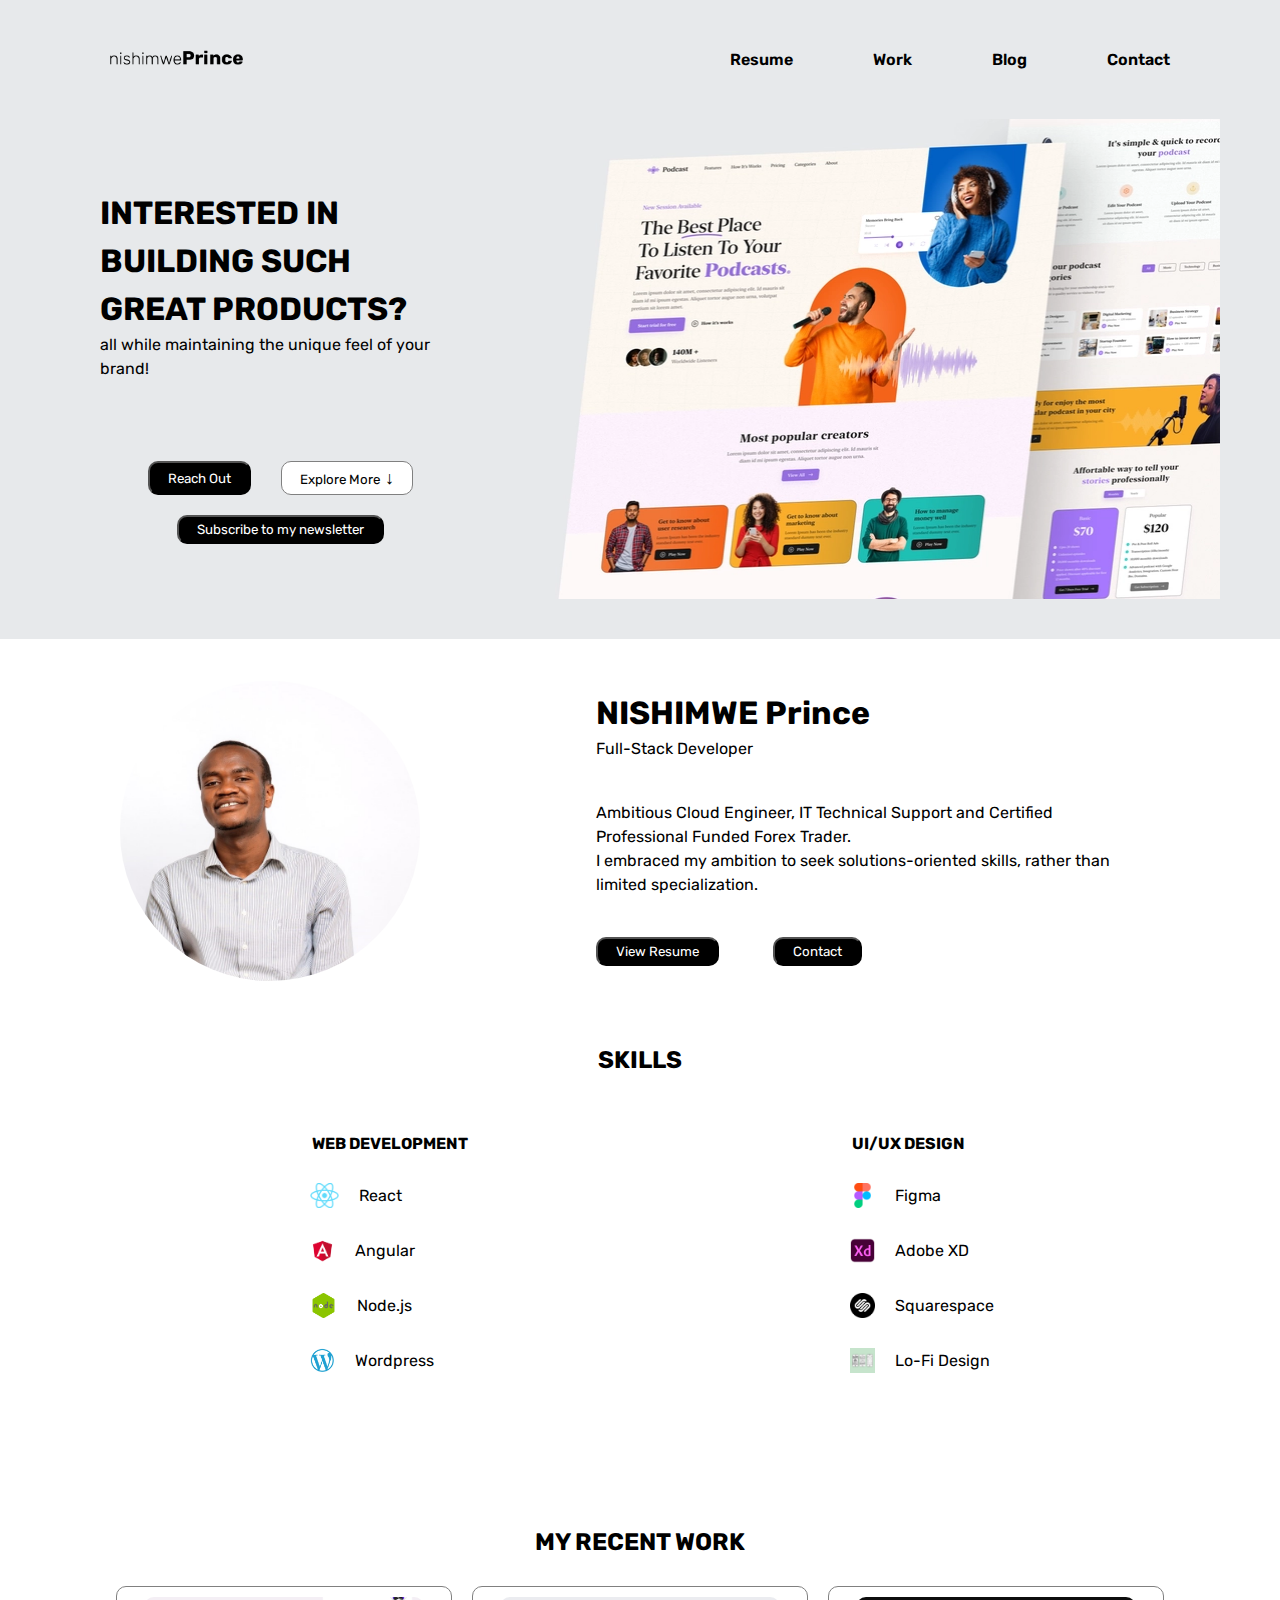
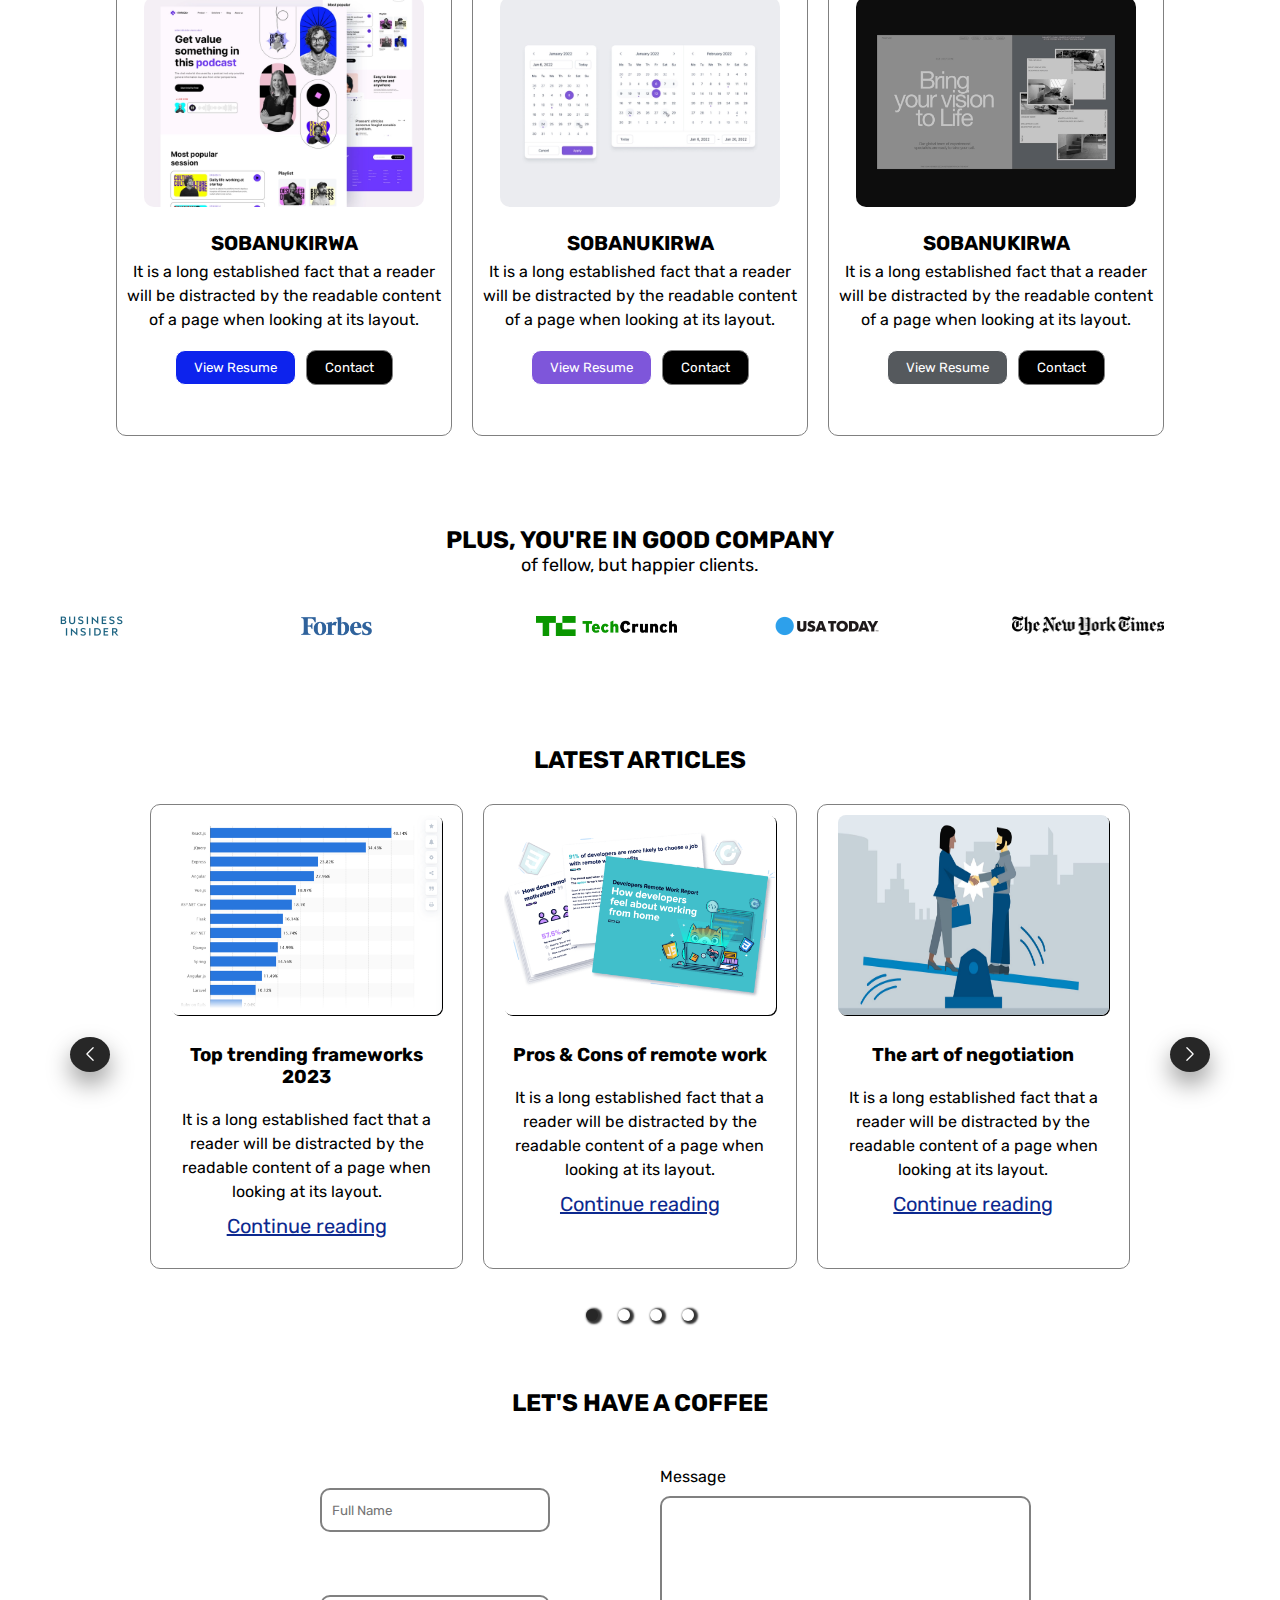
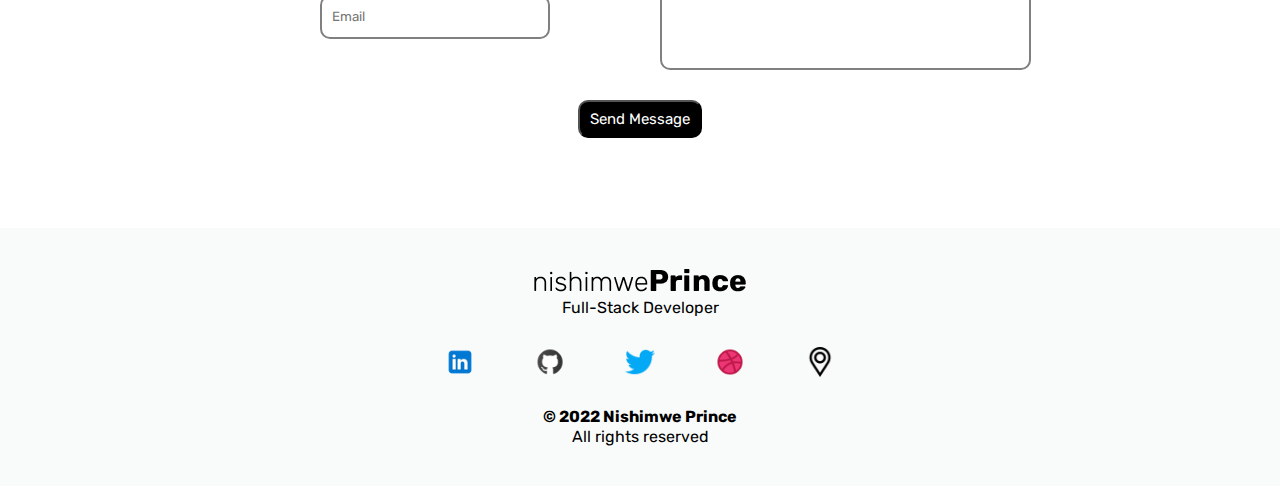
==== commit c5ef8be1: "Validation progress" ====
--- a/portfolio/index.html
+++ b/portfolio/index.html
@@ -91,6 +91,10 @@
             <form action="" class="newsletter-form">
                 <div class="address-name">
                     <input type="text" name="name" placeholder="Full Name" id="fullname" required>
+
+                    <label for="name" id="err-fullname">
+                        Please enter a valid name!
+                      </label>
                 </div>
 
                 <div class="address-email">
@@ -108,7 +112,7 @@
                         <option value="profession-it-talent">IT Talent</option>
                       </select>
                       <label for="category" id="err-category">
-                        Please select an option
+                        Please choose your identification!
                       </label>
                 </div>
 
@@ -117,6 +121,10 @@
                         Subscribe
                     </button>
                 </div>
+
+            <p class="form-feedback">
+                You have subscribed successfully!
+            </p>
 
             </form>
 
--- a/portfolio/style.css
+++ b/portfolio/style.css
@@ -718,7 +718,7 @@
     place-items: center;
 }
 
-.address-email label, .category label {
+.address-email label, .category label, .address-name label {
     display: none;
     color: red;
 }
@@ -727,7 +727,11 @@
     display: block;
 }
 
-.category select .err-category {
+.category .err-category {
+    display: block;
+}
+
+.address-name .err-fullname {
     display: block;
 }
 
@@ -771,4 +775,15 @@
 .newsletter-cancel {
     max-width: 50%;
     margin: 0 auto;
+}
+
+.form-feedback{
+    color: green;
+    display: none;
+
+    margin: -5px 0 10px 0;
+}
+
+.form-feedback-show {
+    display: block;
 }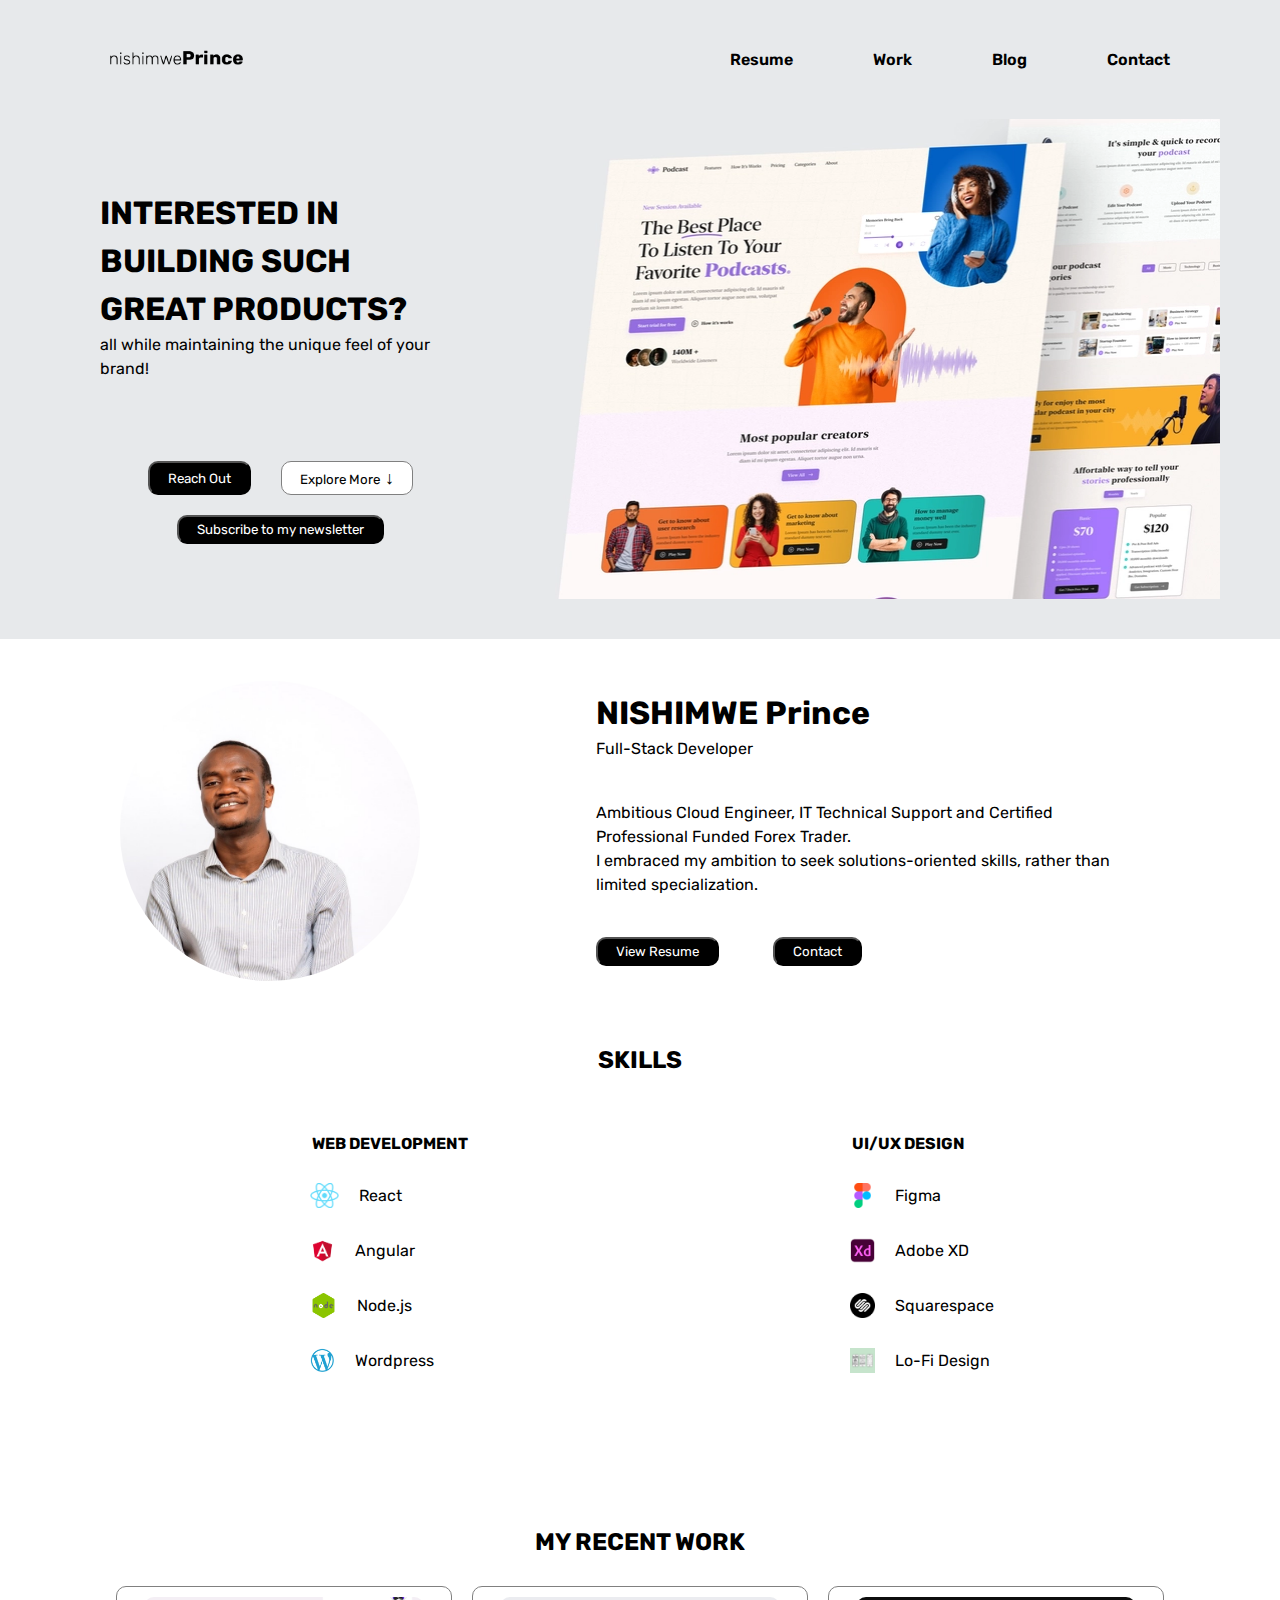
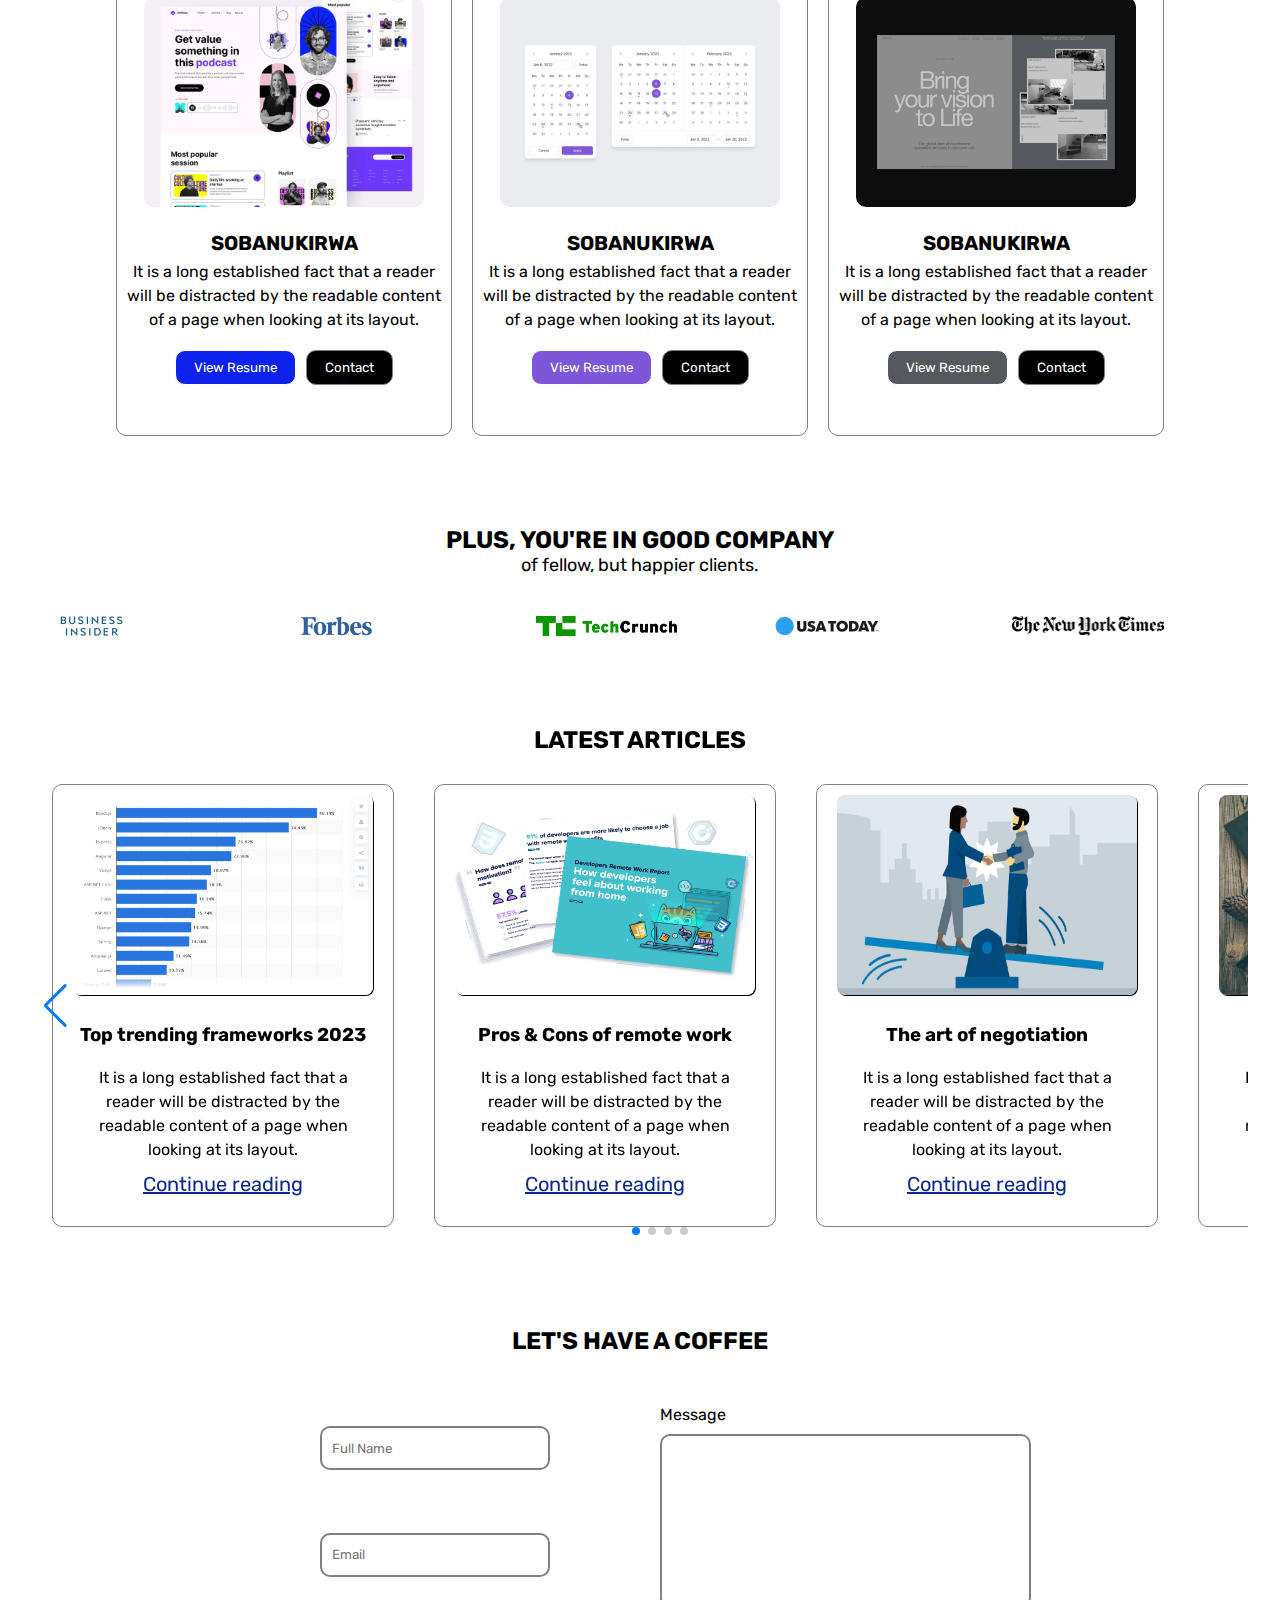
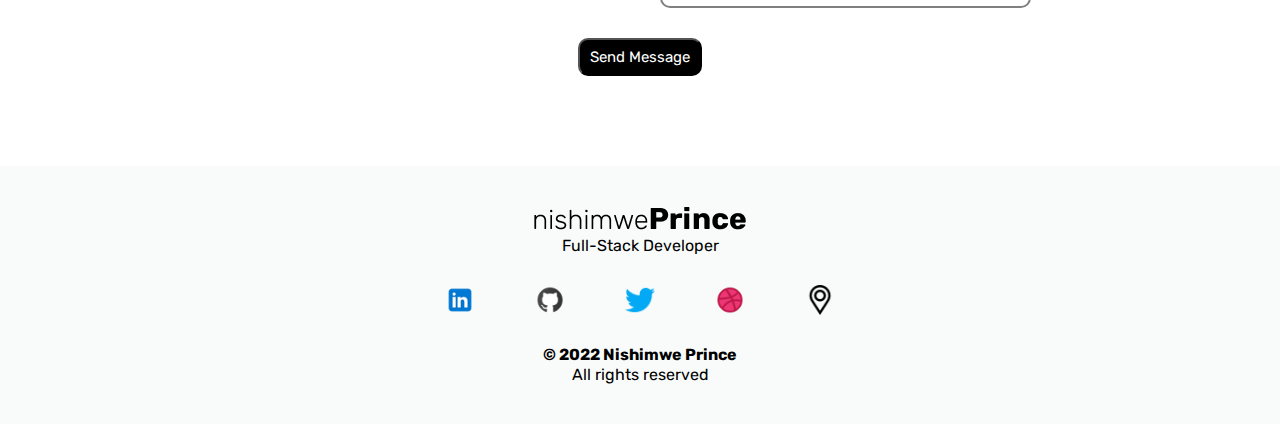
==== commit e33515be: "Slider Progress" ====
--- a/portfolio/index.html
+++ b/portfolio/index.html
@@ -9,6 +9,9 @@
     <link href="https://fonts.googleapis.com/css2?family=Rubik&display=swap" rel="stylesheet">
     <link rel="stylesheet" href="style.css">
     <link rel="shortcut icon" href="./img/favicon.png" type="image/x-icon">
+
+    <!-- Link Swiper's CSS -->
+    <link rel="stylesheet" href="https://cdn.jsdelivr.net/npm/swiper/swiper-bundle.min.css"/>
 
     
     <meta name="viewport" content="width=device-width, initial-scale=1.0">
@@ -335,13 +338,13 @@
 
     <!-- BLOG SECTION -->
 
-    <div class="blog-section">
+    <div class="swiper mySwiper blog-section">
         <h2>
             LATEST ARTICLES
         </h2>
 
-        <div class="blogs-container">
-            <div class="blog-card card-1">
+        <div class="swiper-wrapper blogs-container">
+            <div class="swiper-slide blog-card card-1">
                 <img src="./img/blog-page/blog-1.png" alt="Blog display image">
                 <h3>
                     Top trending frameworks 2023
@@ -353,7 +356,7 @@
 
                 <a class="blog-btn" href="./blog-page.html"> Continue reading </a>
             </div>
-        <div class="blog-card card-2">
+        <div class="swiper-slide blog-card card-2">
             <img src="./img/blog-page/blog-2.png" alt="Blog display image">
             <h3>
                 Pros & Cons of remote work
@@ -365,7 +368,7 @@
 
             <a class="blog-btn" href="./blog-page.html"> Continue reading </a>
         </div>
-        <div class="blog-card card-3">
+        <div class="swiper-slide blog-card card-3">
             <img src="./img/blog-page/blog-3.jpg" alt="Blog display image">
             <h3>
                 The art of negotiation
@@ -377,7 +380,115 @@
 
             <a class="blog-btn" href="./blog-page.html"> Continue reading </a>
         </div>
-        <button class="btn btn--left">
+        <div class="swiper-slide blog-card card-3">
+            <img src="./img/blog-page/blog-4.jpg" alt="Blog display image">
+            <h3>
+                The art of negotiation
+            </h3>
+            <p>
+                It is a long established fact that a reader will be distracted by 
+                the readable content of a page when looking at its layout.
+            </p>
+
+            <a class="blog-btn" href="./blog-page.html"> Continue reading </a>
+        </div>
+        <div class="swiper-slide blog-card card-3">
+            <img src="./img/blog-page/blog-5.jpg" alt="Blog display image">
+            <h3>
+                The art of negotiation
+            </h3>
+            <p>
+                It is a long established fact that a reader will be distracted by 
+                the readable content of a page when looking at its layout.
+            </p>
+
+            <a class="blog-btn" href="./blog-page.html"> Continue reading </a>
+        </div>
+        <div class="swiper-slide blog-card card-3">
+            <img src="./img/blog-page/blog-6.jpg" alt="Blog display image">
+            <h3>
+                The art of negotiation
+            </h3>
+            <p>
+                It is a long established fact that a reader will be distracted by 
+                the readable content of a page when looking at its layout.
+            </p>
+
+            <a class="blog-btn" href="./blog-page.html"> Continue reading </a>
+        </div>
+        <div class="swiper-slide blog-card card-3">
+            <img src="./img/blog-page/blog-6.jpg" alt="Blog display image">
+            <h3>
+                The art of negotiation
+            </h3>
+            <p>
+                It is a long established fact that a reader will be distracted by 
+                the readable content of a page when looking at its layout.
+            </p>
+
+            <a class="blog-btn" href="./blog-page.html"> Continue reading </a>
+        </div>
+        <div class="swiper-slide blog-card card-3">
+            <img src="./img/blog-page/blog-4.jpg" alt="Blog display image">
+            <h3>
+                The art of negotiation
+            </h3>
+            <p>
+                It is a long established fact that a reader will be distracted by 
+                the readable content of a page when looking at its layout.
+            </p>
+
+            <a class="blog-btn" href="./blog-page.html"> Continue reading </a>
+        </div>
+        <div class="swiper-slide blog-card card-3">
+            <img src="./img/blog-page/blog-5.jpg" alt="Blog display image">
+            <h3>
+                The art of negotiation
+            </h3>
+            <p>
+                It is a long established fact that a reader will be distracted by 
+                the readable content of a page when looking at its layout.
+            </p>
+
+            <a class="blog-btn" href="./blog-page.html"> Continue reading </a>
+        </div>
+        <div class="swiper-slide blog-card card-3">
+            <img src="./img/blog-page/blog-2.png" alt="Blog display image">
+            <h3>
+                The art of negotiation
+            </h3>
+            <p>
+                It is a long established fact that a reader will be distracted by 
+                the readable content of a page when looking at its layout.
+            </p>
+
+            <a class="blog-btn" href="./blog-page.html"> Continue reading </a>
+        </div>
+        <div class="swiper-slide blog-card card-3">
+            <img src="./img/blog-page/blog-7.jpg" alt="Blog display image">
+            <h3>
+                The art of negotiation
+            </h3>
+            <p>
+                It is a long established fact that a reader will be distracted by 
+                the readable content of a page when looking at its layout.
+            </p>
+
+            <a class="blog-btn" href="./blog-page.html"> Continue reading </a>
+        </div>
+        <div class="swiper-slide blog-card card-3">
+            <img src="./img/blog-page/blog-2.png" alt="Blog display image">
+            <h3>
+                The art of negotiation
+            </h3>
+            <p>
+                It is a long established fact that a reader will be distracted by 
+                the readable content of a page when looking at its layout.
+            </p>
+
+            <a class="blog-btn" href="./blog-page.html"> Continue reading </a>
+        </div>
+        <!-- <button class="btn btn--left">
             <svg xmlns="http://www.w3.org/2000/svg" fill="none" viewBox="0 0 24 24" stroke-width="1.5" stroke="currentColor"
                 class="btn-icon">
                 <path stroke-linecap="round" stroke-linejoin="round" d="M15.75 19.5L8.25 12l7.5-7.5" />
@@ -389,16 +500,27 @@
                 class="btn-icon">
                 <path stroke-linecap="round" stroke-linejoin="round" d="M8.25 4.5l7.5 7.5-7.5 7.5" />
             </svg>     
-        </button>
-
-        <div class="dots">
+        </button> -->
+        <!-- <div class="dots">
             <div class="dot dot--fill">&nbsp;</div>
             <div class="dot">&nbsp;</div>
             <div class="dot">&nbsp;</div>
             <div class="dot">&nbsp;</div>
         </div>
-        </div>
-    </div>
+        </div> -->
+    
+        <div class="swiper-pagination-holder">
+
+            <div class="swiper-button-next"></div>
+      <div class="swiper-button-prev"></div>
+      <div class="swiper-pagination"></div>
+
+        </div>
+
+    </div>
+
+    </div>
+
 
     <!-- CONTACT-SECTION -->
 
@@ -466,5 +588,27 @@
 
     
     <script src="script.js"></script>
+
+        <!-- Swiper JS -->
+        <script src="https://cdn.jsdelivr.net/npm/swiper/swiper-bundle.min.js"></script>
+
+        <!-- Initialize Swiper -->
+        <script>
+          var swiper = new Swiper(".mySwiper", {
+            slidesPerView: 3,
+            spaceBetween: 30,
+            slidesPerGroup: 3,
+            loop: true,
+            loopFillGroupWithBlank: true,
+            pagination: {
+              el: ".swiper-pagination",
+              clickable: true,
+            },
+            navigation: {
+              nextEl: ".swiper-button-next",
+              prevEl: ".swiper-button-prev",
+            },
+          });
+        </script>
 </body>
 </html>--- a/portfolio/style.css
+++ b/portfolio/style.css
@@ -338,6 +338,11 @@
     color: white;
 }
 
+.btn:hover {
+    cursor: pointer;
+    transform: scale(1);
+}
+
 .btn--left {
     left: 0;
     transform: translate(-50%, 0);
@@ -482,8 +487,8 @@
 
 .blogs-container {
     display: flex;
-    gap: 20px;
     padding: 20px 60px;
+    gap: 10px;
     height: auto;
 
     position: relative;
@@ -786,4 +791,23 @@
 
 .form-feedback-show {
     display: block;
+}
+
+/* SWIPER JS */
+
+.swiper {
+    width: 95%;
+}
+
+.swiper-wrapper {
+    width: 600px;
+    padding: 20px 20px;
+}
+
+.swiper-slide {
+    max-width: 300px;
+}
+
+.swiper-pagination-holer {
+    border: 2px solid red;
 }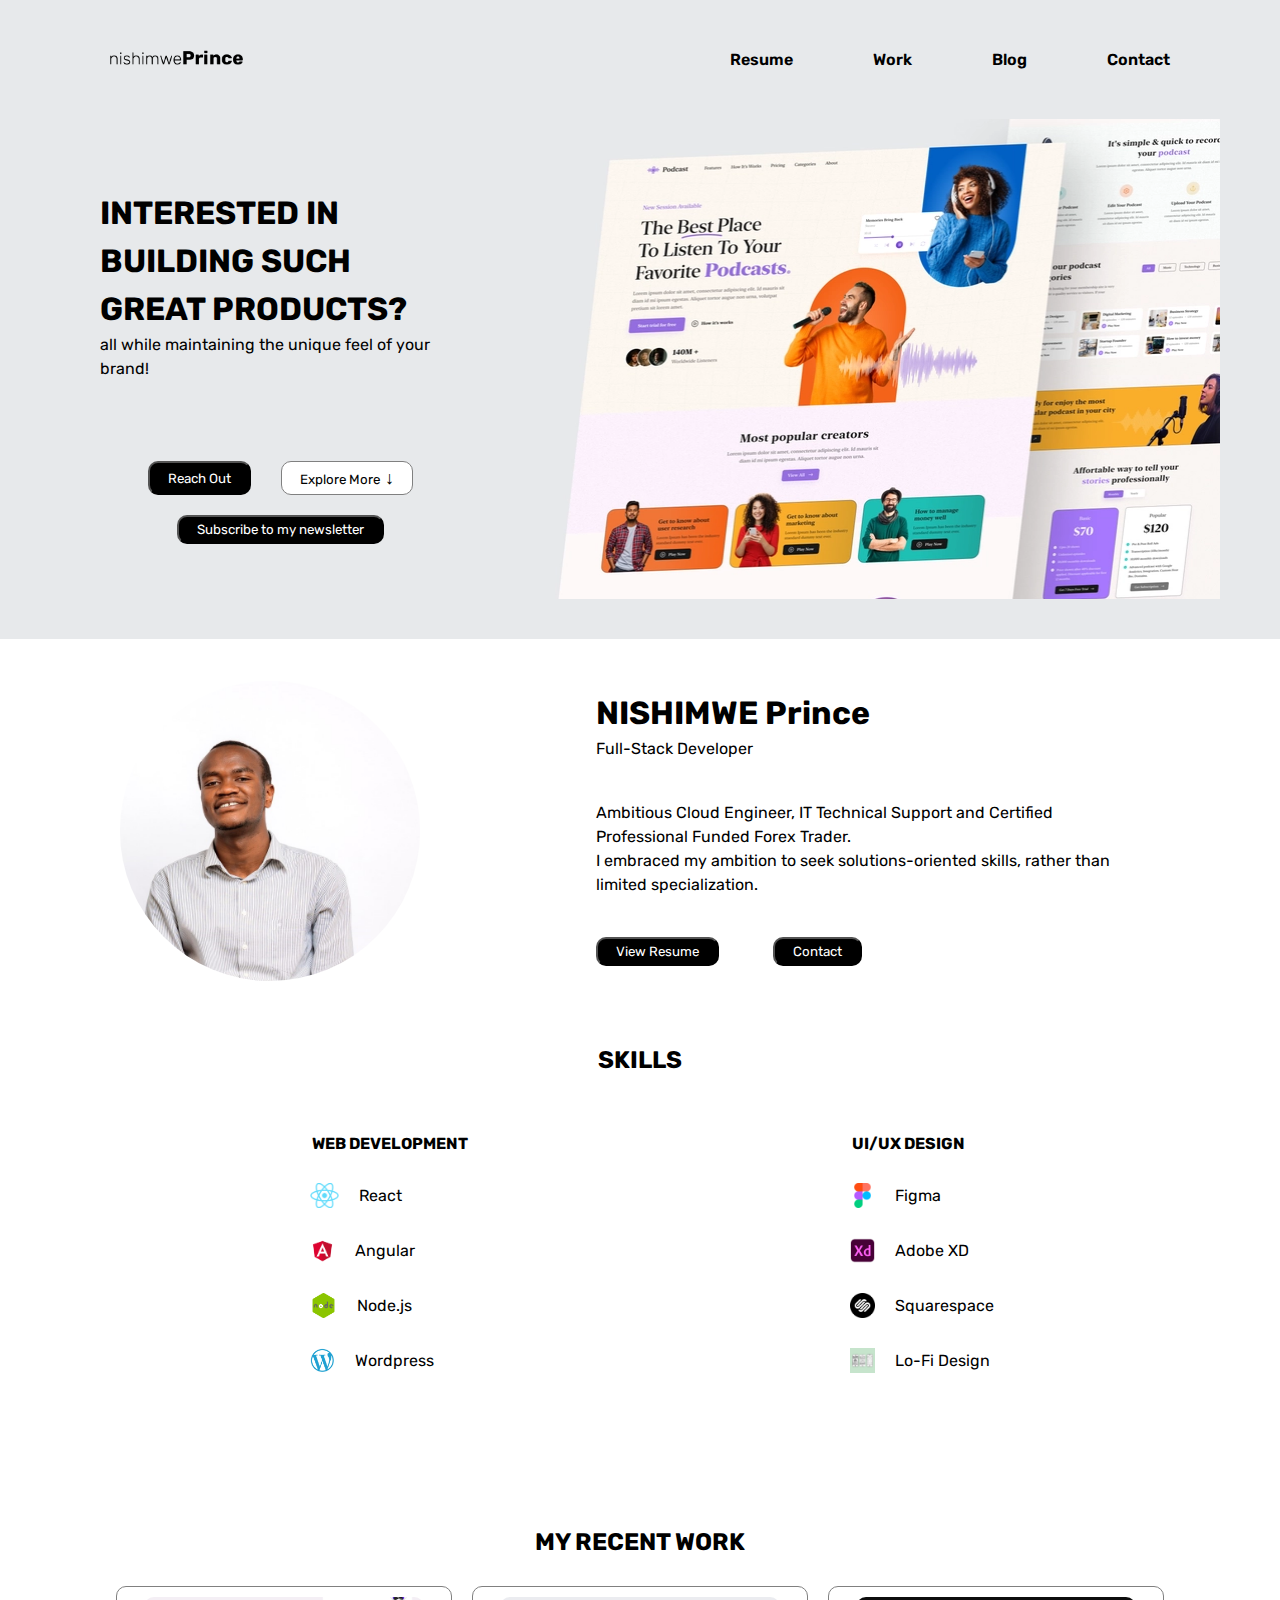
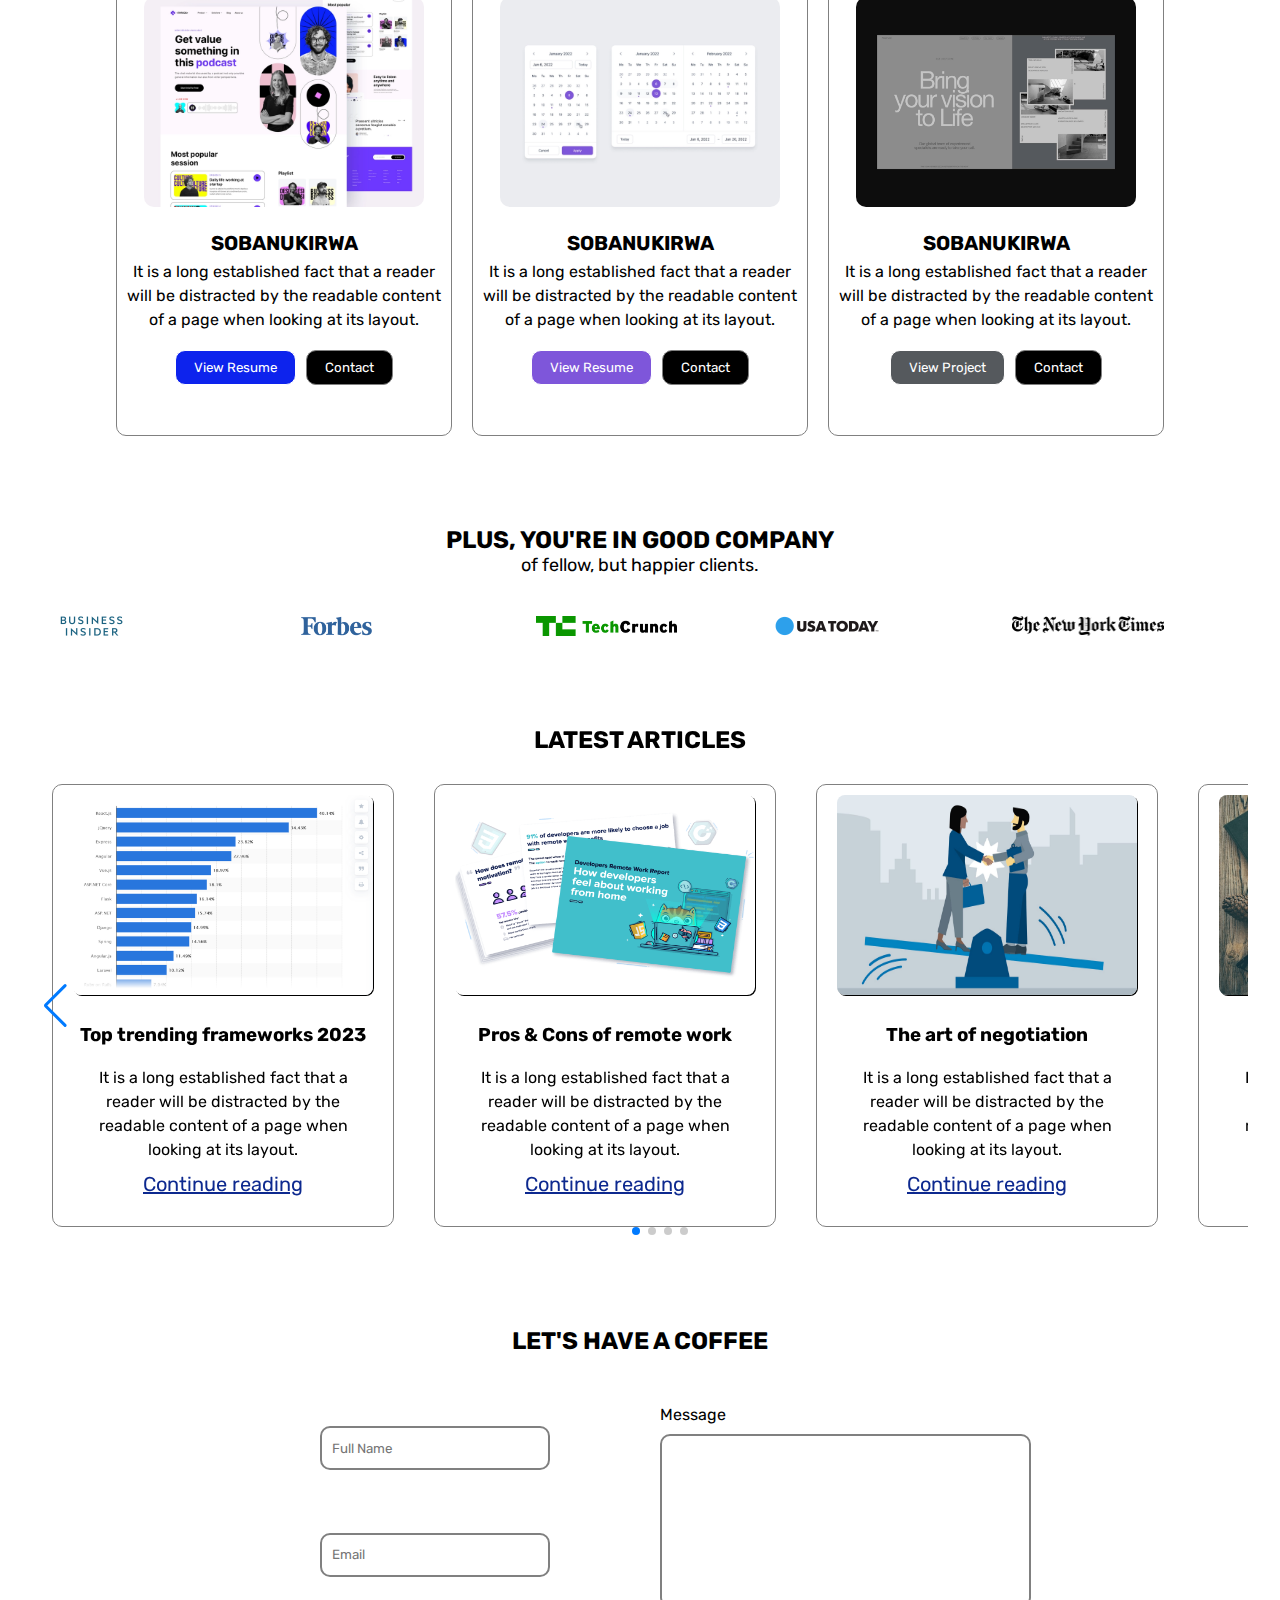
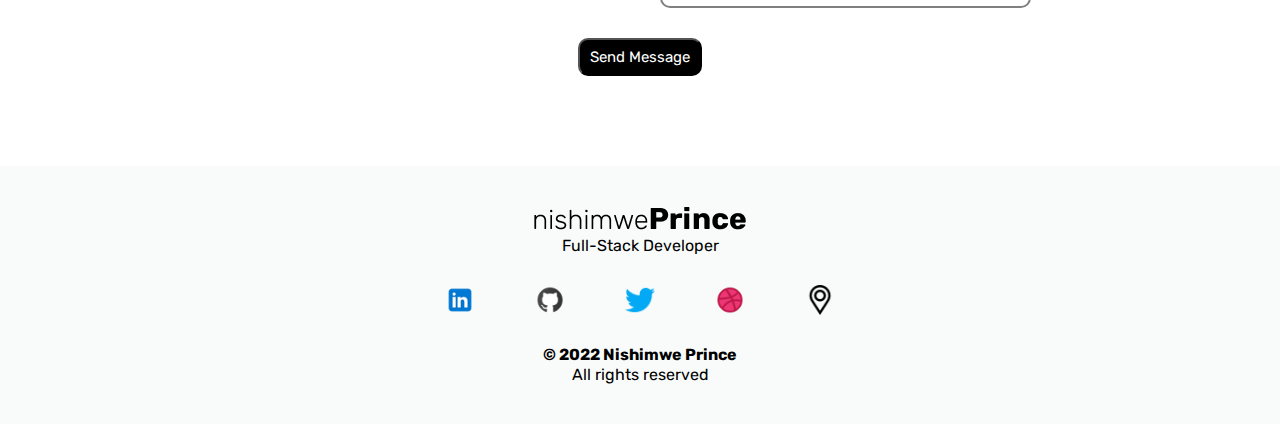
==== commit 667372cf: "Progress" ====
--- a/portfolio/index.html
+++ b/portfolio/index.html
@@ -59,8 +59,8 @@
             <section class="hero-cta">
 
                 <div class="hero-text-cta">
-                <button class="primary hero-cta-btn">Reach Out</button>
-                <button class="secondary hero-cta-btn">Explore More 
+                <button class="primary hero-cta-btn"><a href="#contact-section"> Reach Out</a></button>
+                <button class="secondary hero-cta-btn"><a href="#about">Explore More</a> 
                 <span>
                     ↓
                 </span>
@@ -142,7 +142,7 @@
 
     <!-- ABOUT SECTION -->
 
-    <div class="about">
+    <div class="about" id="about">
 
         <div class="about-img">
 
@@ -174,8 +174,8 @@
             </div>
 
             <div class="about-text-cta">
-                <button class="primary about-cta">View Resume</button>
-                <button class="primary about-cta">Contact</button>
+                <button class="primary about-cta"><a href="https://www.linkedin.com/in/nishimweprince/">View Resume</a></button>
+                <button class="primary about-cta"><a href="#contact-section">Contact</a></button>
             </div>
 
         </div>
@@ -269,8 +269,8 @@
                     </p>
                 </div>
                 <div class="work-cta-container">
-                    <button class="primary work-cta">View Resume</button>
-                <button class="secondary work-cta">Contact</button>
+                    <button class="primary work-cta"><a href="https://github.com/nishimweprince">View Resume</a></button>
+                    <button class="secondary work-cta"><a href="#contact-section">Contact</a></button>
                 </div>
             </div>
             <div class="work-box box-2">
@@ -287,8 +287,8 @@
                     </p>
                 </div>
                 <div class="work-cta-container">
-                <button class="primary work-cta">View Resume</button>
-                <button class="secondary work-cta">Contact</button>
+                    <button class="primary work-cta"><a href="https://github.com/nishimweprince">View Resume</a></button>
+                    <button class="secondary work-cta"><a href="#contact-section">Contact</a></button>
                 </div>
             </div>
             <div class="work-box box-3">
@@ -305,8 +305,8 @@
                     </p>
                 </div>
                 <div class="work-cta-container">
-                    <button class="primary work-cta">View Resume</button>
-                <button class="secondary work-cta">Contact</button>
+                <button class="primary work-cta"><a href="https://github.com/nishimweprince">View Project</a></button>
+                <button class="secondary work-cta"><a href="#contact-section">Contact</a></button>
                 </div>
             </div>
 
@@ -524,7 +524,7 @@
 
     <!-- CONTACT-SECTION -->
 
-    <div class="contact-section">
+    <div class="contact-section" id="contact-section">
 
         <h2>
             LET'S HAVE A COFFEE
--- a/portfolio/style.css
+++ b/portfolio/style.css
@@ -127,6 +127,16 @@
     border: 1px solid gray;
     padding: 5px auto;
     max-height: 100%;
+}
+
+.secondary a {
+    text-decoration: none;
+    color: black;
+}
+
+.primary a {
+    text-decoration: none;
+    color: white;
 }
 
 button {
@@ -440,6 +450,10 @@
     color:white;
 }
 
+.work-box button a {
+    color: white;
+}
+
 
 /* <----- CLIENTS SECTION ----->  */
 
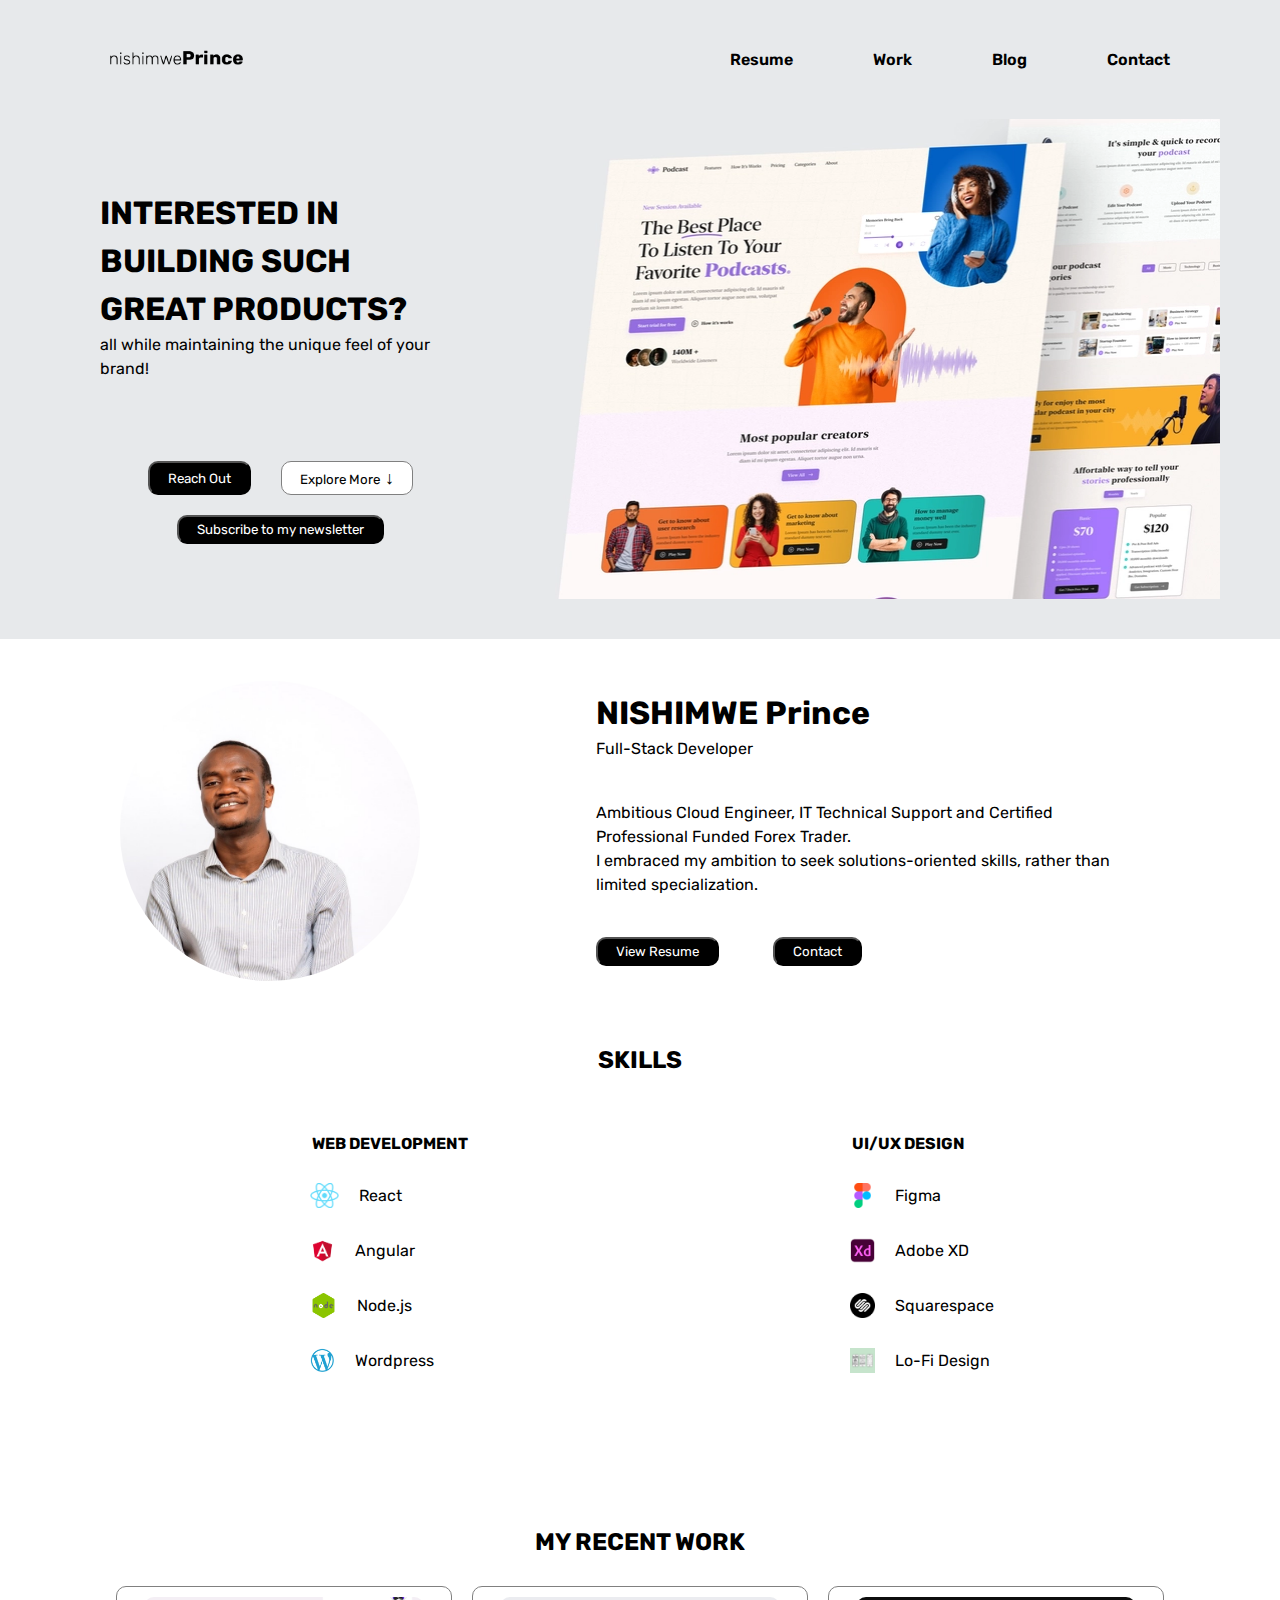
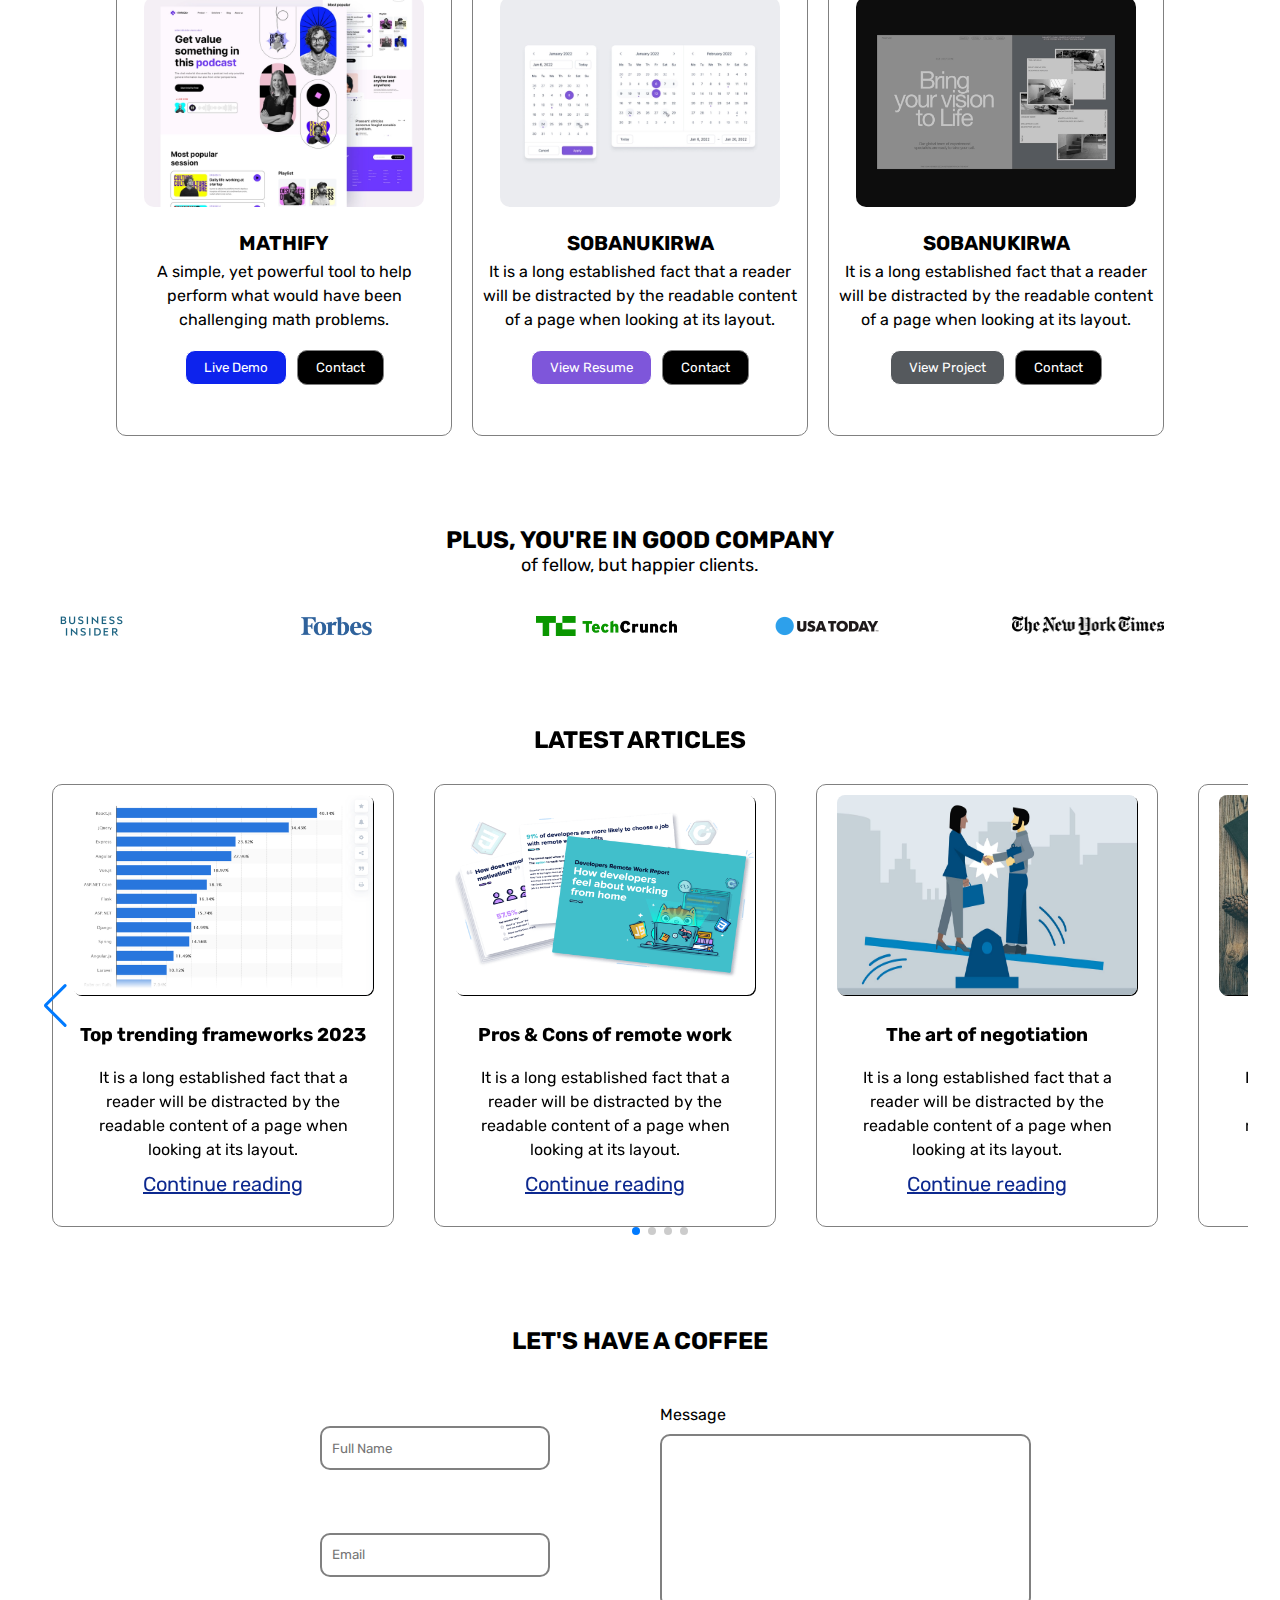
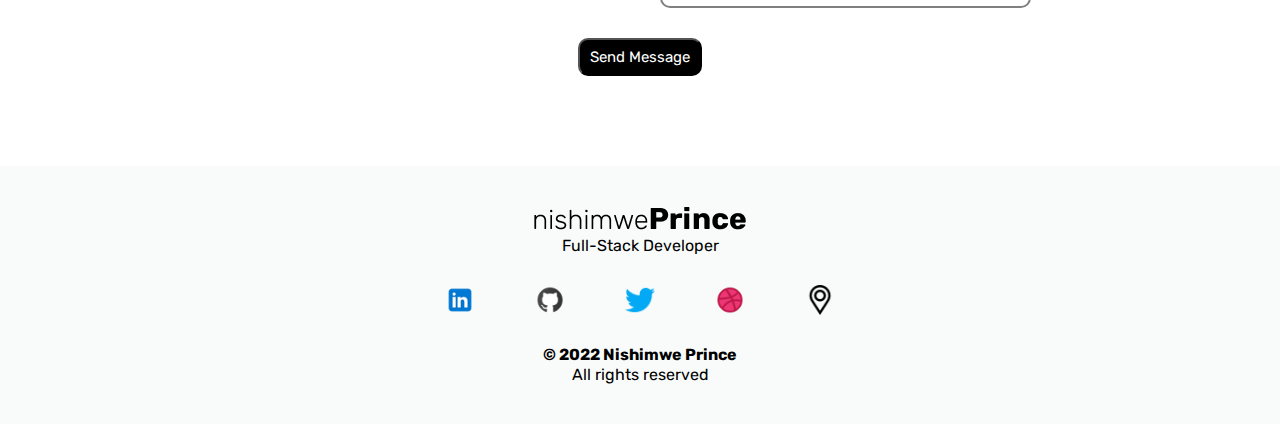
==== commit 38ee3dd2: "Calculator awaiting design" ====
--- a/portfolio/index.html
+++ b/portfolio/index.html
@@ -1,5 +1,6 @@
 <!DOCTYPE html>
 <html lang="en">
+
 <head>
     <meta charset="UTF-8">
     <meta http-equiv="X-UA-Compatible" content="IE=edge">
@@ -11,77 +12,80 @@
     <link rel="shortcut icon" href="./img/favicon.png" type="image/x-icon">
 
     <!-- Link Swiper's CSS -->
-    <link rel="stylesheet" href="https://cdn.jsdelivr.net/npm/swiper/swiper-bundle.min.css"/>
-
-    
+    <link rel="stylesheet" href="https://cdn.jsdelivr.net/npm/swiper/swiper-bundle.min.css" />
+
+
     <meta name="viewport" content="width=device-width, initial-scale=1.0">
     <title>NISHIMWE</title>
 </head>
+
 <body>
 
     <div class="nav-hero">
 
-            <!-- <---- NAVIGATION BAR ----->
-
-    <div class="nav-bar">
-        <div class="logo">
-            <a href="./index.html"><img src="./logo.png" alt="NISHIMWE's logo"></a>
-        </div>
-
-        <div class="links">
-            <ul class="nav-links">
-                <li class="nav-link-container"><a target="_blank" href="https://www.linkedin.com/in/nishimweprince">Resume</a></li>
-                <li class="nav-link-container"><a target="_blank" href="https://github.com/nishimweprince/">Work</a></li>
-                <li class="nav-link-container"><a href="./blogs.html">Blog</a></li>
-                <li class="nav-link-container"><a href="./contact.html">Contact</a></li>
-            </ul>
-        </div>
-    </div>
-
-
-    <!-- <------ HERO SECTION --------->
-
-    <div class="hero">
-
-
-        <div class="hero-text">
-
-            <div class="hero-text-brand">
-
-                <h1>
-                    INTERESTED IN BUILDING SUCH GREAT PRODUCTS?
-                </h1>
-
-                <p>all while maintaining the unique feel of your brand!</p>
-
-            </div>
-            
-            <section class="hero-cta">
-
-                <div class="hero-text-cta">
-                <button class="primary hero-cta-btn"><a href="#contact-section"> Reach Out</a></button>
-                <button class="secondary hero-cta-btn"><a href="#about">Explore More</a> 
-                <span>
-                    ↓
-                </span>
-            </button>
-                </div>
-
-                <div class="hero-newsletter">
-                    <button class="primary newsletter-btn">
-                        Subscribe to my newsletter
-                    </button>
-                </div>
-
-            </section>
-
-        </div>
-
-        <div class="hero-img">
-            &nbsp;
-        </div>
-
-    </div>
+        <!-- <---- NAVIGATION BAR ----->
+
+        <div class="nav-bar">
+            <div class="logo">
+                <a href="./index.html"><img src="./logo.png" alt="NISHIMWE's logo"></a>
+            </div>
+
+            <div class="links">
+                <ul class="nav-links">
+                    <li class="nav-link-container"><a target="_blank"
+                            href="https://www.linkedin.com/in/nishimweprince">Resume</a></li>
+                    <li class="nav-link-container"><a target="_blank" href="https://github.com/nishimweprince/">Work</a>
+                    </li>
+                    <li class="nav-link-container"><a href="./blogs.html">Blog</a></li>
+                    <li class="nav-link-container"><a href="./contact.html">Contact</a></li>
+                </ul>
+            </div>
+        </div>
+
+
+        <!-- <------ HERO SECTION --------->
+
+        <div class="hero">
+
+
+            <div class="hero-text">
+
+                <div class="hero-text-brand">
+
+                    <h1>
+                        INTERESTED IN BUILDING SUCH GREAT PRODUCTS?
+                    </h1>
+
+                    <p>all while maintaining the unique feel of your brand!</p>
+
+                </div>
+
+                <section class="hero-cta">
+
+                    <div class="hero-text-cta">
+                        <button class="primary hero-cta-btn"><a href="#contact-section"> Reach Out</a></button>
+                        <button class="secondary hero-cta-btn"><a href="#about">Explore More</a>
+                            <span>
+                                ↓
+                            </span>
+                        </button>
+                    </div>
+
+                    <div class="hero-newsletter">
+                        <button class="primary newsletter-btn">
+                            Subscribe to my newsletter
+                        </button>
+                    </div>
+
+                </section>
+
+            </div>
+
+            <div class="hero-img">
+                &nbsp;
+            </div>
+
+        </div>
 
     </div>
 
@@ -97,7 +101,7 @@
 
                     <label for="name" id="err-fullname">
                         Please enter a valid name!
-                      </label>
+                    </label>
                 </div>
 
                 <div class="address-email">
@@ -113,10 +117,10 @@
                         <option value="profession-student">Student</option>
                         <option value="profession-innovator">Innovator</option>
                         <option value="profession-it-talent">IT Talent</option>
-                      </select>
-                      <label for="category" id="err-category">
+                    </select>
+                    <label for="category" id="err-category">
                         Please choose your identification!
-                      </label>
+                    </label>
                 </div>
 
                 <div class="newsletter-cta">
@@ -125,9 +129,9 @@
                     </button>
                 </div>
 
-            <p class="form-feedback">
-                You have subscribed successfully!
-            </p>
+                <p class="form-feedback">
+                    You have subscribed successfully!
+                </p>
 
             </form>
 
@@ -163,18 +167,19 @@
                 </p>
                 <p class="summary">
 
-                    <p>
-                        Ambitious Cloud Engineer, IT Technical Support and Certified Professional Funded Forex Trader.
-                    </p> 
-                    <p>
-                        I embraced my ambition to seek solutions-oriented skills, rather than limited specialization.
-                    </p>
+                <p>
+                    Ambitious Cloud Engineer, IT Technical Support and Certified Professional Funded Forex Trader.
+                </p>
+                <p>
+                    I embraced my ambition to seek solutions-oriented skills, rather than limited specialization.
+                </p>
 
                 </p>
             </div>
 
             <div class="about-text-cta">
-                <button class="primary about-cta"><a href="https://www.linkedin.com/in/nishimweprince/">View Resume</a></button>
+                <button class="primary about-cta"><a href="https://www.linkedin.com/in/nishimweprince/">View
+                        Resume</a></button>
                 <button class="primary about-cta"><a href="#contact-section">Contact</a></button>
             </div>
 
@@ -194,7 +199,7 @@
                 <h4>
                     WEB DEVELOPMENT
                 </h4>
-    
+
                 <ul class="skills-list">
                     <div class="skill-container">
                         <img src="./img/icons/react-icon.png" alt="Skill-icon">
@@ -214,12 +219,12 @@
                     </div>
                 </ul>
             </div>
-    
+
             <div class="ui-design">
                 <h4>
                     UI/UX DESIGN
                 </h4>
-    
+
                 <ul class="skills-list">
                     <div class="skill-container">
                         <img src="./img/icons/figma-icon.png" alt="Skill-icon">
@@ -238,7 +243,7 @@
                         <p>Lo-Fi Design</p>
                     </div>
                 </ul>
-    
+
             </div>
 
         </div>
@@ -252,61 +257,62 @@
         <h2>
             MY RECENT WORK
         </h2>
-    
+
         <div class="work-boxes-container">
-    
+
             <div class="work-box box-1">
                 <div class="img-container">
                     <img src="./img/works-page/work-music.webp" alt="SOBANUKIRWA">
+                </div>
+                <div class="work-text-container">
+                    <h5>
+                        MATHIFY
+                    </h5>
+                    <p>
+                        A simple, yet powerful tool to help perform what would have been challenging math problems.
+                    </p>
+                </div>
+                <div class="work-cta-container">
+                    <button class="primary work-cta"><a href="https://github.com/nishimweprince">Live Demo</a></button>
+                    <button class="secondary work-cta"><a href="#contact-section">Contact</a></button>
+                </div>
+            </div>
+            <div class="work-box box-2">
+                <div class="img-container">
+                    <img src="./img/works-page/work-scheduler.webp" alt="SOBANUKIRWA">
                 </div>
                 <div class="work-text-container">
                     <h5>
                         SOBANUKIRWA
                     </h5>
                     <p>
-                        It is a long established fact that a reader will be 
+                        It is a long established fact that a reader will be
                         distracted by the readable content of a page when looking at its layout.
                     </p>
                 </div>
                 <div class="work-cta-container">
-                    <button class="primary work-cta"><a href="https://github.com/nishimweprince">View Resume</a></button>
+                    <button class="primary work-cta"><a href="https://github.com/nishimweprince">View
+                            Resume</a></button>
                     <button class="secondary work-cta"><a href="#contact-section">Contact</a></button>
                 </div>
             </div>
-            <div class="work-box box-2">
+            <div class="work-box box-3">
                 <div class="img-container">
-                    <img src="./img/works-page/work-scheduler.webp" alt="SOBANUKIRWA">
+                    <img src="./img/works-page/work-interior.webp" alt="SOBANUKIRWA">
                 </div>
                 <div class="work-text-container">
                     <h5>
                         SOBANUKIRWA
                     </h5>
                     <p>
-                        It is a long established fact that a reader will be 
+                        It is a long established fact that a reader will be
                         distracted by the readable content of a page when looking at its layout.
                     </p>
                 </div>
                 <div class="work-cta-container">
-                    <button class="primary work-cta"><a href="https://github.com/nishimweprince">View Resume</a></button>
+                    <button class="primary work-cta"><a href="https://github.com/nishimweprince">View
+                            Project</a></button>
                     <button class="secondary work-cta"><a href="#contact-section">Contact</a></button>
-                </div>
-            </div>
-            <div class="work-box box-3">
-                <div class="img-container">
-                    <img src="./img/works-page/work-interior.webp" alt="SOBANUKIRWA">
-                </div>
-                <div class="work-text-container">
-                    <h5>
-                        SOBANUKIRWA
-                    </h5>
-                    <p>
-                        It is a long established fact that a reader will be 
-                        distracted by the readable content of a page when looking at its layout.
-                    </p>
-                </div>
-                <div class="work-cta-container">
-                <button class="primary work-cta"><a href="https://github.com/nishimweprince">View Project</a></button>
-                <button class="secondary work-cta"><a href="#contact-section">Contact</a></button>
                 </div>
             </div>
 
@@ -350,145 +356,145 @@
                     Top trending frameworks 2023
                 </h3>
                 <p>
-                    It is a long established fact that a reader will be distracted by 
-                    the readable content of a page when looking at its layout.
-                </p>
-
-                <a class="blog-btn" href="./blog-page.html"> Continue reading </a>
-            </div>
-        <div class="swiper-slide blog-card card-2">
-            <img src="./img/blog-page/blog-2.png" alt="Blog display image">
-            <h3>
-                Pros & Cons of remote work
-            </h3>
-            <p>
-                It is a long established fact that a reader will be distracted by 
-                the readable content of a page when looking at its layout.
-            </p>
-
-            <a class="blog-btn" href="./blog-page.html"> Continue reading </a>
-        </div>
-        <div class="swiper-slide blog-card card-3">
-            <img src="./img/blog-page/blog-3.jpg" alt="Blog display image">
-            <h3>
-                The art of negotiation
-            </h3>
-            <p>
-                It is a long established fact that a reader will be distracted by 
-                the readable content of a page when looking at its layout.
-            </p>
-
-            <a class="blog-btn" href="./blog-page.html"> Continue reading </a>
-        </div>
-        <div class="swiper-slide blog-card card-3">
-            <img src="./img/blog-page/blog-4.jpg" alt="Blog display image">
-            <h3>
-                The art of negotiation
-            </h3>
-            <p>
-                It is a long established fact that a reader will be distracted by 
-                the readable content of a page when looking at its layout.
-            </p>
-
-            <a class="blog-btn" href="./blog-page.html"> Continue reading </a>
-        </div>
-        <div class="swiper-slide blog-card card-3">
-            <img src="./img/blog-page/blog-5.jpg" alt="Blog display image">
-            <h3>
-                The art of negotiation
-            </h3>
-            <p>
-                It is a long established fact that a reader will be distracted by 
-                the readable content of a page when looking at its layout.
-            </p>
-
-            <a class="blog-btn" href="./blog-page.html"> Continue reading </a>
-        </div>
-        <div class="swiper-slide blog-card card-3">
-            <img src="./img/blog-page/blog-6.jpg" alt="Blog display image">
-            <h3>
-                The art of negotiation
-            </h3>
-            <p>
-                It is a long established fact that a reader will be distracted by 
-                the readable content of a page when looking at its layout.
-            </p>
-
-            <a class="blog-btn" href="./blog-page.html"> Continue reading </a>
-        </div>
-        <div class="swiper-slide blog-card card-3">
-            <img src="./img/blog-page/blog-6.jpg" alt="Blog display image">
-            <h3>
-                The art of negotiation
-            </h3>
-            <p>
-                It is a long established fact that a reader will be distracted by 
-                the readable content of a page when looking at its layout.
-            </p>
-
-            <a class="blog-btn" href="./blog-page.html"> Continue reading </a>
-        </div>
-        <div class="swiper-slide blog-card card-3">
-            <img src="./img/blog-page/blog-4.jpg" alt="Blog display image">
-            <h3>
-                The art of negotiation
-            </h3>
-            <p>
-                It is a long established fact that a reader will be distracted by 
-                the readable content of a page when looking at its layout.
-            </p>
-
-            <a class="blog-btn" href="./blog-page.html"> Continue reading </a>
-        </div>
-        <div class="swiper-slide blog-card card-3">
-            <img src="./img/blog-page/blog-5.jpg" alt="Blog display image">
-            <h3>
-                The art of negotiation
-            </h3>
-            <p>
-                It is a long established fact that a reader will be distracted by 
-                the readable content of a page when looking at its layout.
-            </p>
-
-            <a class="blog-btn" href="./blog-page.html"> Continue reading </a>
-        </div>
-        <div class="swiper-slide blog-card card-3">
-            <img src="./img/blog-page/blog-2.png" alt="Blog display image">
-            <h3>
-                The art of negotiation
-            </h3>
-            <p>
-                It is a long established fact that a reader will be distracted by 
-                the readable content of a page when looking at its layout.
-            </p>
-
-            <a class="blog-btn" href="./blog-page.html"> Continue reading </a>
-        </div>
-        <div class="swiper-slide blog-card card-3">
-            <img src="./img/blog-page/blog-7.jpg" alt="Blog display image">
-            <h3>
-                The art of negotiation
-            </h3>
-            <p>
-                It is a long established fact that a reader will be distracted by 
-                the readable content of a page when looking at its layout.
-            </p>
-
-            <a class="blog-btn" href="./blog-page.html"> Continue reading </a>
-        </div>
-        <div class="swiper-slide blog-card card-3">
-            <img src="./img/blog-page/blog-2.png" alt="Blog display image">
-            <h3>
-                The art of negotiation
-            </h3>
-            <p>
-                It is a long established fact that a reader will be distracted by 
-                the readable content of a page when looking at its layout.
-            </p>
-
-            <a class="blog-btn" href="./blog-page.html"> Continue reading </a>
-        </div>
-        <!-- <button class="btn btn--left">
+                    It is a long established fact that a reader will be distracted by
+                    the readable content of a page when looking at its layout.
+                </p>
+
+                <a class="blog-btn" href="./blog-page.html"> Continue reading </a>
+            </div>
+            <div class="swiper-slide blog-card card-2">
+                <img src="./img/blog-page/blog-2.png" alt="Blog display image">
+                <h3>
+                    Pros & Cons of remote work
+                </h3>
+                <p>
+                    It is a long established fact that a reader will be distracted by
+                    the readable content of a page when looking at its layout.
+                </p>
+
+                <a class="blog-btn" href="./blog-page.html"> Continue reading </a>
+            </div>
+            <div class="swiper-slide blog-card card-3">
+                <img src="./img/blog-page/blog-3.jpg" alt="Blog display image">
+                <h3>
+                    The art of negotiation
+                </h3>
+                <p>
+                    It is a long established fact that a reader will be distracted by
+                    the readable content of a page when looking at its layout.
+                </p>
+
+                <a class="blog-btn" href="./blog-page.html"> Continue reading </a>
+            </div>
+            <div class="swiper-slide blog-card card-3">
+                <img src="./img/blog-page/blog-4.jpg" alt="Blog display image">
+                <h3>
+                    The art of negotiation
+                </h3>
+                <p>
+                    It is a long established fact that a reader will be distracted by
+                    the readable content of a page when looking at its layout.
+                </p>
+
+                <a class="blog-btn" href="./blog-page.html"> Continue reading </a>
+            </div>
+            <div class="swiper-slide blog-card card-3">
+                <img src="./img/blog-page/blog-5.jpg" alt="Blog display image">
+                <h3>
+                    The art of negotiation
+                </h3>
+                <p>
+                    It is a long established fact that a reader will be distracted by
+                    the readable content of a page when looking at its layout.
+                </p>
+
+                <a class="blog-btn" href="./blog-page.html"> Continue reading </a>
+            </div>
+            <div class="swiper-slide blog-card card-3">
+                <img src="./img/blog-page/blog-6.jpg" alt="Blog display image">
+                <h3>
+                    The art of negotiation
+                </h3>
+                <p>
+                    It is a long established fact that a reader will be distracted by
+                    the readable content of a page when looking at its layout.
+                </p>
+
+                <a class="blog-btn" href="./blog-page.html"> Continue reading </a>
+            </div>
+            <div class="swiper-slide blog-card card-3">
+                <img src="./img/blog-page/blog-6.jpg" alt="Blog display image">
+                <h3>
+                    The art of negotiation
+                </h3>
+                <p>
+                    It is a long established fact that a reader will be distracted by
+                    the readable content of a page when looking at its layout.
+                </p>
+
+                <a class="blog-btn" href="./blog-page.html"> Continue reading </a>
+            </div>
+            <div class="swiper-slide blog-card card-3">
+                <img src="./img/blog-page/blog-4.jpg" alt="Blog display image">
+                <h3>
+                    The art of negotiation
+                </h3>
+                <p>
+                    It is a long established fact that a reader will be distracted by
+                    the readable content of a page when looking at its layout.
+                </p>
+
+                <a class="blog-btn" href="./blog-page.html"> Continue reading </a>
+            </div>
+            <div class="swiper-slide blog-card card-3">
+                <img src="./img/blog-page/blog-5.jpg" alt="Blog display image">
+                <h3>
+                    The art of negotiation
+                </h3>
+                <p>
+                    It is a long established fact that a reader will be distracted by
+                    the readable content of a page when looking at its layout.
+                </p>
+
+                <a class="blog-btn" href="./blog-page.html"> Continue reading </a>
+            </div>
+            <div class="swiper-slide blog-card card-3">
+                <img src="./img/blog-page/blog-2.png" alt="Blog display image">
+                <h3>
+                    The art of negotiation
+                </h3>
+                <p>
+                    It is a long established fact that a reader will be distracted by
+                    the readable content of a page when looking at its layout.
+                </p>
+
+                <a class="blog-btn" href="./blog-page.html"> Continue reading </a>
+            </div>
+            <div class="swiper-slide blog-card card-3">
+                <img src="./img/blog-page/blog-7.jpg" alt="Blog display image">
+                <h3>
+                    The art of negotiation
+                </h3>
+                <p>
+                    It is a long established fact that a reader will be distracted by
+                    the readable content of a page when looking at its layout.
+                </p>
+
+                <a class="blog-btn" href="./blog-page.html"> Continue reading </a>
+            </div>
+            <div class="swiper-slide blog-card card-3">
+                <img src="./img/blog-page/blog-2.png" alt="Blog display image">
+                <h3>
+                    The art of negotiation
+                </h3>
+                <p>
+                    It is a long established fact that a reader will be distracted by
+                    the readable content of a page when looking at its layout.
+                </p>
+
+                <a class="blog-btn" href="./blog-page.html"> Continue reading </a>
+            </div>
+            <!-- <button class="btn btn--left">
             <svg xmlns="http://www.w3.org/2000/svg" fill="none" viewBox="0 0 24 24" stroke-width="1.5" stroke="currentColor"
                 class="btn-icon">
                 <path stroke-linecap="round" stroke-linejoin="round" d="M15.75 19.5L8.25 12l7.5-7.5" />
@@ -501,23 +507,23 @@
                 <path stroke-linecap="round" stroke-linejoin="round" d="M8.25 4.5l7.5 7.5-7.5 7.5" />
             </svg>     
         </button> -->
-        <!-- <div class="dots">
+            <!-- <div class="dots">
             <div class="dot dot--fill">&nbsp;</div>
             <div class="dot">&nbsp;</div>
             <div class="dot">&nbsp;</div>
             <div class="dot">&nbsp;</div>
         </div>
         </div> -->
-    
-        <div class="swiper-pagination-holder">
-
-            <div class="swiper-button-next"></div>
-      <div class="swiper-button-prev"></div>
-      <div class="swiper-pagination"></div>
-
-        </div>
-
-    </div>
+
+            <div class="swiper-pagination-holder">
+
+                <div class="swiper-button-next"></div>
+                <div class="swiper-button-prev"></div>
+                <div class="swiper-pagination"></div>
+
+            </div>
+
+        </div>
 
     </div>
 
@@ -553,7 +559,7 @@
             <button type="submit" class="primary contact-submit">Send Message</button>
 
         </div>
-        
+
     </div>
 
     <!-- FOOTER SECTION -->
@@ -586,29 +592,30 @@
 
     </div>
 
-    
+
     <script src="script.js"></script>
 
-        <!-- Swiper JS -->
-        <script src="https://cdn.jsdelivr.net/npm/swiper/swiper-bundle.min.js"></script>
-
-        <!-- Initialize Swiper -->
-        <script>
-          var swiper = new Swiper(".mySwiper", {
+    <!-- Swiper JS -->
+    <script src="https://cdn.jsdelivr.net/npm/swiper/swiper-bundle.min.js"></script>
+
+    <!-- Initialize Swiper -->
+    <script>
+        var swiper = new Swiper(".mySwiper", {
             slidesPerView: 3,
             spaceBetween: 30,
             slidesPerGroup: 3,
             loop: true,
             loopFillGroupWithBlank: true,
             pagination: {
-              el: ".swiper-pagination",
-              clickable: true,
+                el: ".swiper-pagination",
+                clickable: true,
             },
             navigation: {
-              nextEl: ".swiper-button-next",
-              prevEl: ".swiper-button-prev",
+                nextEl: ".swiper-button-next",
+                prevEl: ".swiper-button-prev",
             },
-          });
-        </script>
+        });
+    </script>
 </body>
+
 </html>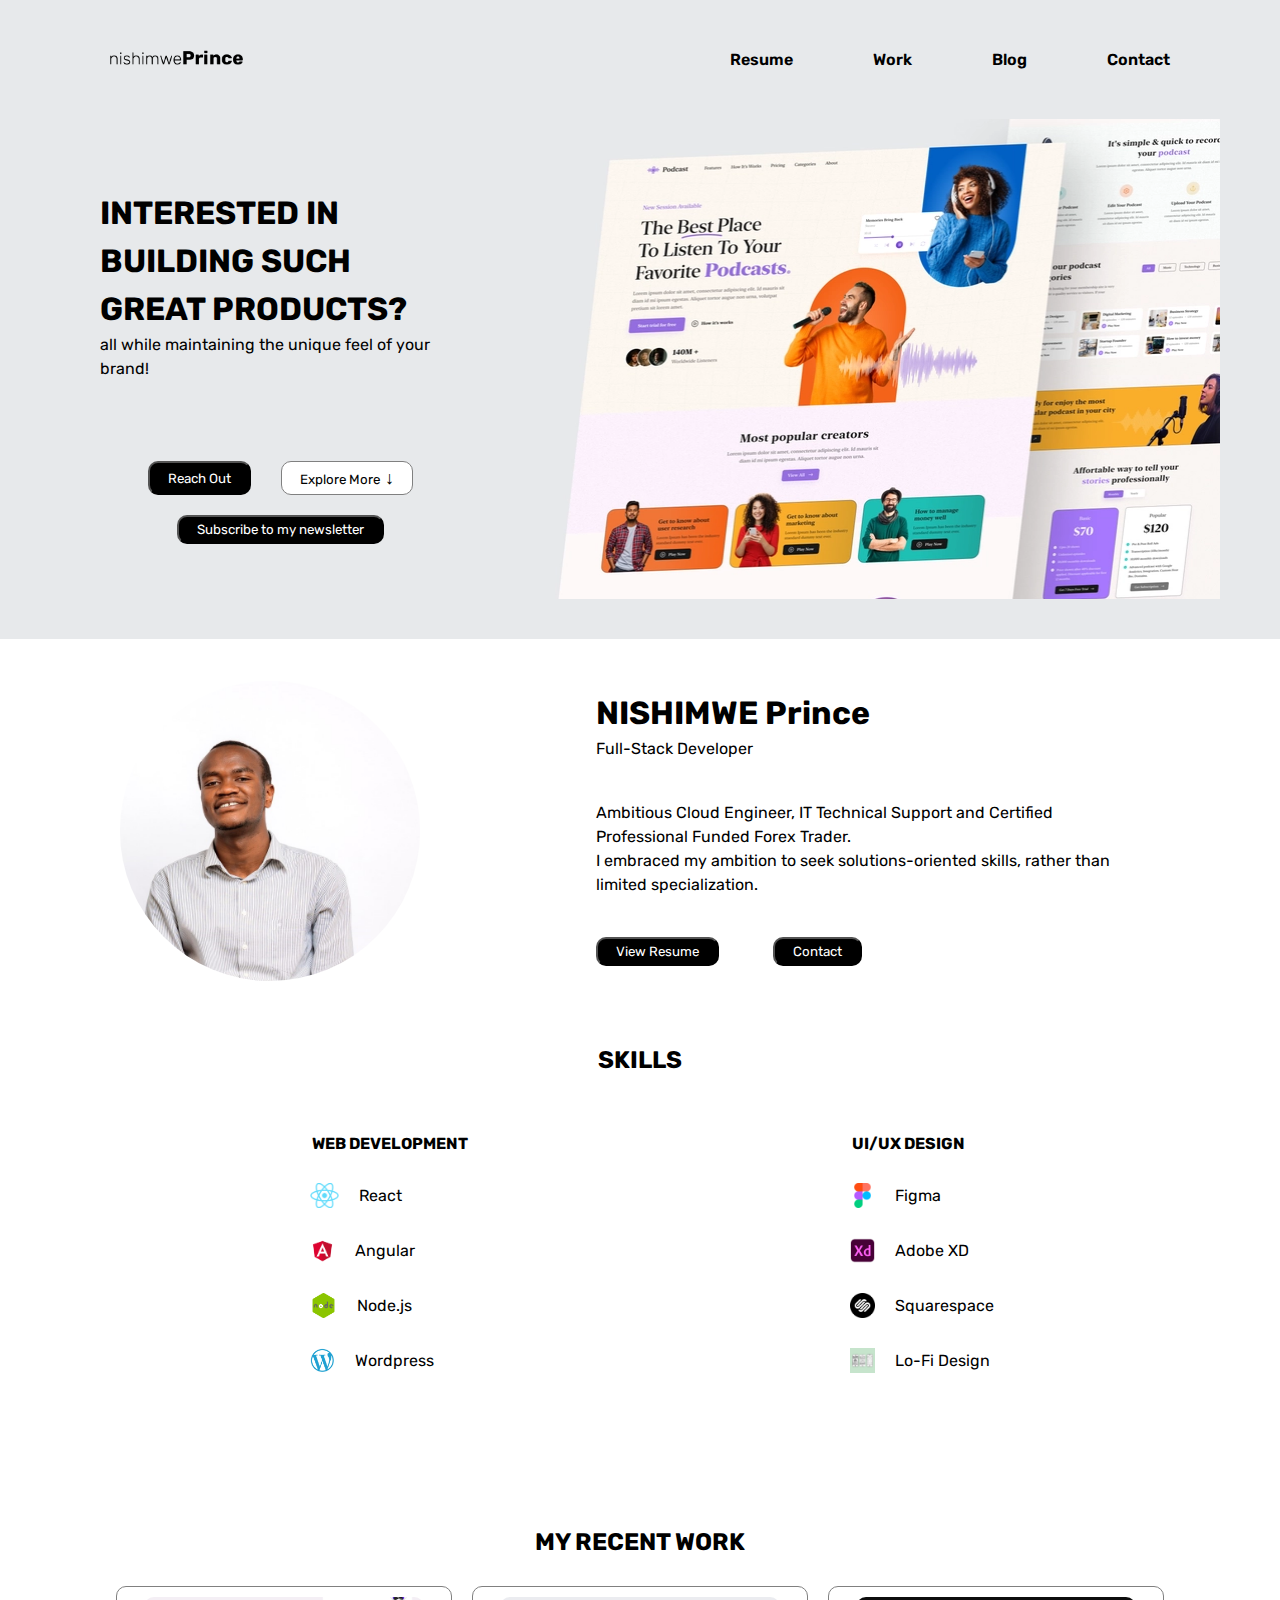
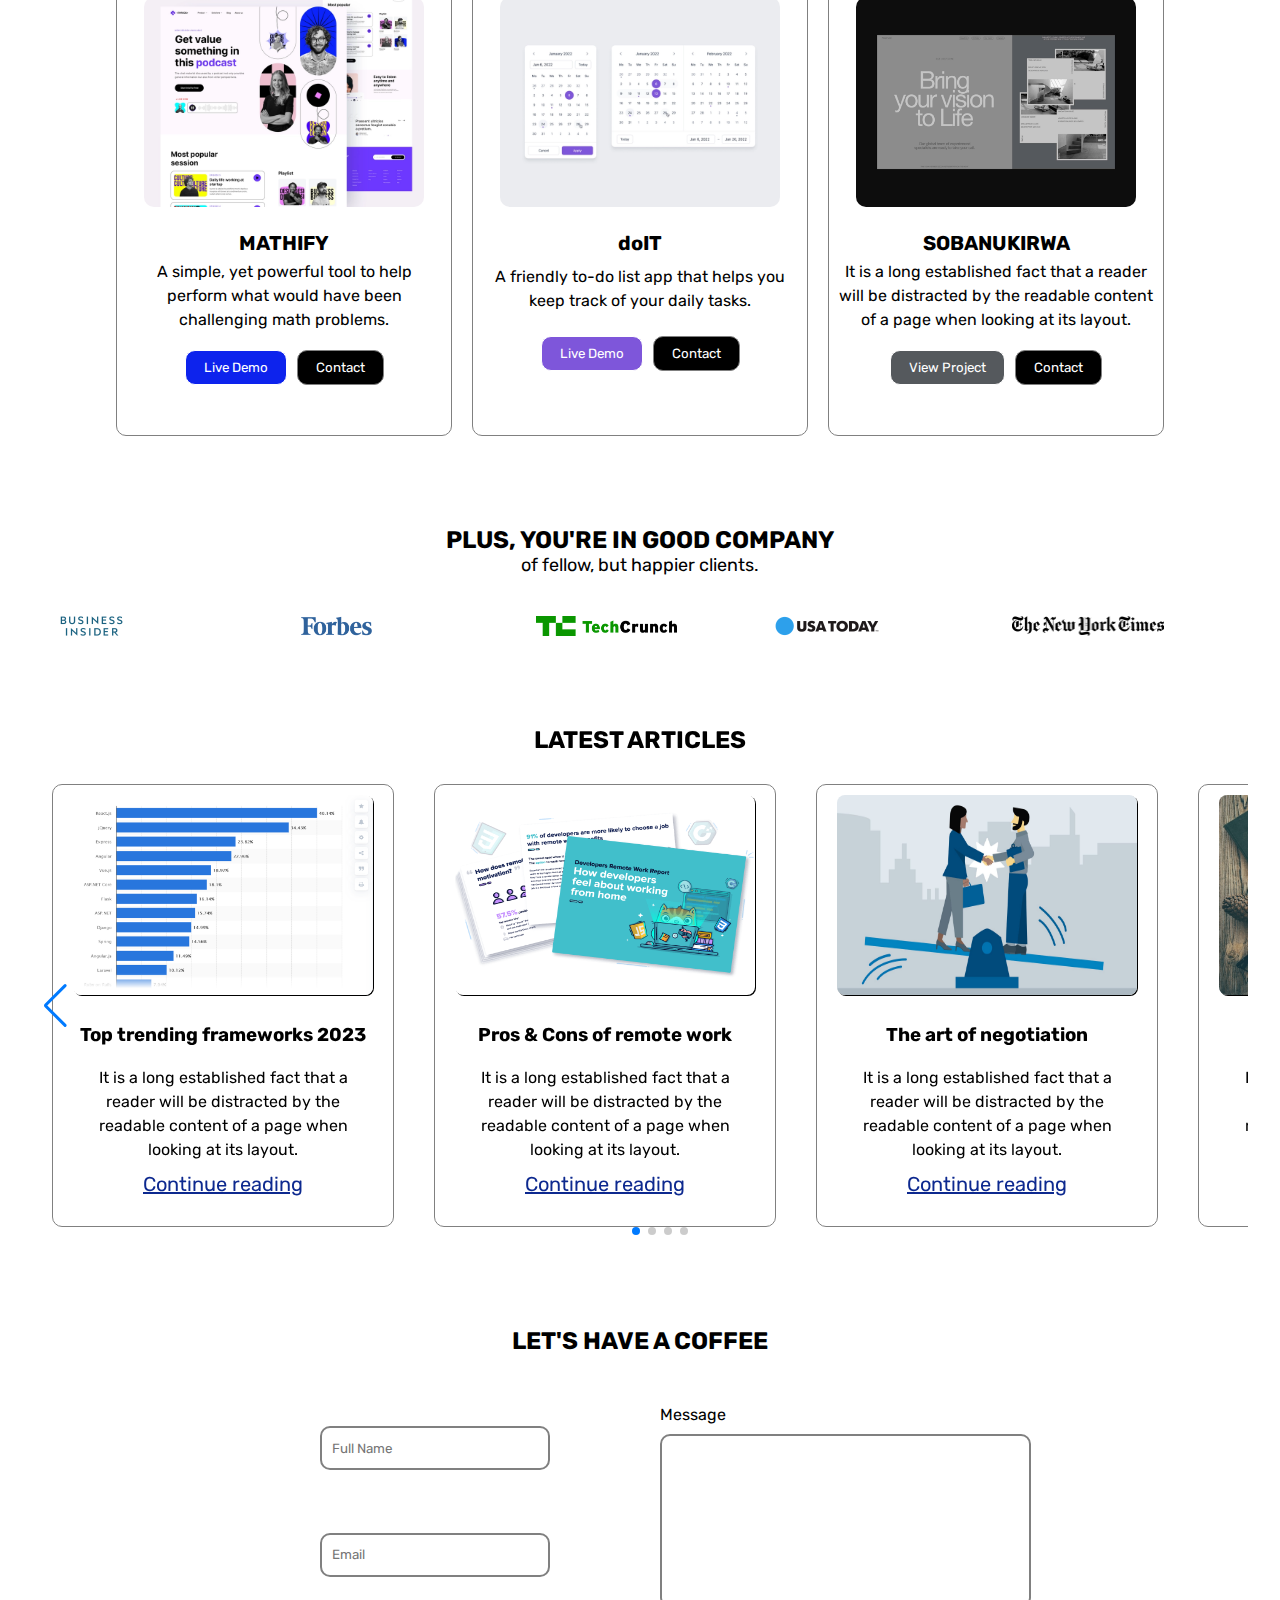
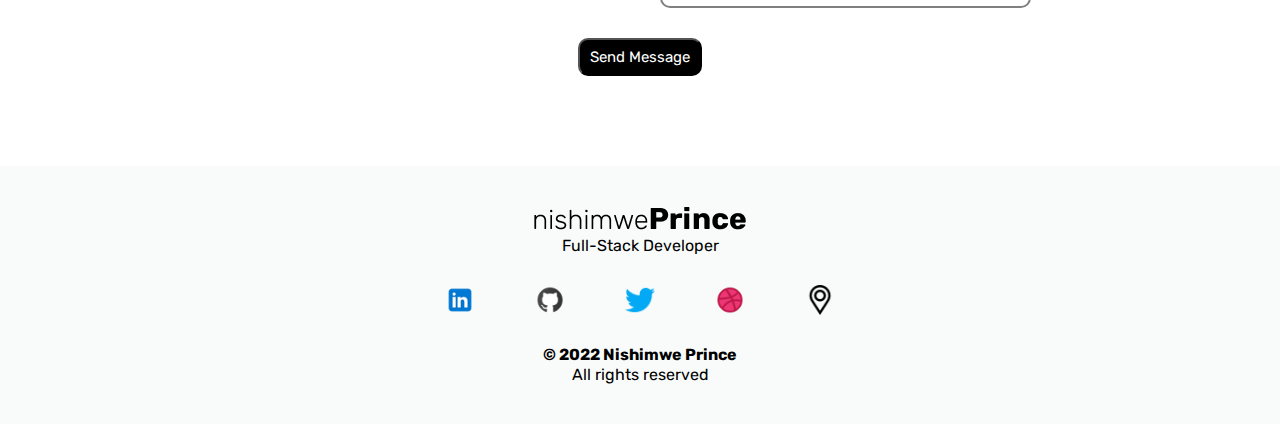
==== commit 51ba6793: "Completed calculator assignment" ====
--- a/portfolio/index.html
+++ b/portfolio/index.html
@@ -34,7 +34,7 @@
                 <ul class="nav-links">
                     <li class="nav-link-container"><a target="_blank"
                             href="https://www.linkedin.com/in/nishimweprince">Resume</a></li>
-                    <li class="nav-link-container"><a target="_blank" href="https://github.com/nishimweprince/">Work</a>
+                    <li class="nav-link-container"><a href="#recent-work">Work</a>
                     </li>
                     <li class="nav-link-container"><a href="./blogs.html">Blog</a></li>
                     <li class="nav-link-container"><a href="./contact.html">Contact</a></li>
@@ -252,7 +252,7 @@
 
     <!-- RECENT WORK SECTION -->
 
-    <div class="recent-work">
+    <div class="recent-work" id="recent-work">
 
         <h2>
             MY RECENT WORK
@@ -273,7 +273,7 @@
                     </p>
                 </div>
                 <div class="work-cta-container">
-                    <button class="primary work-cta"><a href="https://github.com/nishimweprince">Live Demo</a></button>
+                    <button class="primary work-cta"><a href="./session-challenges/calc.html">Live Demo</a></button>
                     <button class="secondary work-cta"><a href="#contact-section">Contact</a></button>
                 </div>
             </div>
@@ -283,16 +283,14 @@
                 </div>
                 <div class="work-text-container">
                     <h5>
-                        SOBANUKIRWA
+                        doIT
                     </h5>
                     <p>
-                        It is a long established fact that a reader will be
-                        distracted by the readable content of a page when looking at its layout.
+                        A friendly to-do list app that helps you keep track of your daily tasks.
                     </p>
                 </div>
                 <div class="work-cta-container">
-                    <button class="primary work-cta"><a href="https://github.com/nishimweprince">View
-                            Resume</a></button>
+                    <button class="primary work-cta"><a href="./session-challenges/todo.html">Live Demo</a></button>
                     <button class="secondary work-cta"><a href="#contact-section">Contact</a></button>
                 </div>
             </div>
--- a/portfolio/style.css
+++ b/portfolio/style.css
@@ -1,827 +1,833 @@
-*{
-    font-family: Rubik, sans-serif;
-    margin: 0;
-    padding: 0;
+* {
+  font-family: Rubik, sans-serif;
+  margin: 0;
+  padding: 0;
 }
 
 .nav-hero {
-    background-color: rgb(231,233,235);
-    /* border: 2px solid red; */
-
-    padding: 20px 30px;
+  background-color: rgb(231, 233, 235);
+  /* border: 2px solid red; */
+
+  padding: 20px 30px;
 }
 
 /* <----- NAVIGATION BAR ------> */
 
 .nav-bar {
-    display: flex;
-    justify-content: space-between;
-    align-items: center;
-
-    padding: 30px 80px;
-    background-color: rgb(231,233,235);
-
-    /* border: 2px solid red; */
+  display: flex;
+  justify-content: space-between;
+  align-items: center;
+
+  padding: 30px 80px;
+  background-color: rgb(231, 233, 235);
+
+  /* border: 2px solid red; */
 }
 
 .logo img {
-    height: 15px;
+  height: 15px;
 }
 
 .nav-links {
-    list-style: none;
-    display: flex;
-    gap: 80px;
-    justify-content: space-between;
-
-    max-width: 60%;
+  list-style: none;
+  display: flex;
+  gap: 80px;
+  justify-content: space-between;
+
+  max-width: 60%;
 }
 
 .nav-links a {
-    text-decoration: none;
-    color: black;
-    font-weight: 600;
+  text-decoration: none;
+  color: black;
+  font-weight: 600;
 }
 
 .nav-link-container:hover {
-    cursor: pointer;
-    transform: scale(1.05);
+  cursor: pointer;
+  transform: scale(1.05);
 }
 
 /* <------ HERO SECTION ------->*/
 
 .hero {
-    padding: 20px 30px;
-    display: grid;
-    grid-template-columns: 38% 58%;
-    justify-content: space-between;
-
-    /* border: 2px solid purple; */
-    height: 480px;
-    background-color: rgb(231,233,235);
-}
-
-.hero-img, .hero-text {
-    /* border: 2px solid red; */
-    padding: 10px 40px;
+  padding: 20px 30px;
+  display: grid;
+  grid-template-columns: 38% 58%;
+  justify-content: space-between;
+
+  /* border: 2px solid purple; */
+  height: 480px;
+  background-color: rgb(231, 233, 235);
+}
+
+.hero-img,
+.hero-text {
+  /* border: 2px solid red; */
+  padding: 10px 40px;
 }
 
 .hero-img {
-    background-image: url('./img/landing-page/hero-fill.webp');
-    background-repeat: no-repeat;
-    background-size: 754px 564px;
+  background-image: url("./img/landing-page/hero-fill.webp");
+  background-repeat: no-repeat;
+  background-size: 754px 564px;
 }
 
 .hero-text {
-    padding: 40px 40px;
+  padding: 40px 40px;
 }
 
 .hero-text-brand {
-    margin: 30px auto;
-    line-height: 1.5;
+  margin: 30px auto;
+  line-height: 1.5;
 }
 
 .hero-cta {
-    /* border: 2px solid red; */
-    display: grid;
-    grid-template-rows: repeat(2, 1fr);
-    gap: 10px;
-    max-height: 100px;
+  /* border: 2px solid red; */
+  display: grid;
+  grid-template-rows: repeat(2, 1fr);
+  gap: 10px;
+  max-height: 100px;
 }
 
 .hero-newsletter {
-    display: grid;
-    place-content: center;
+  display: grid;
+  place-content: center;
 }
 
 .newsletter-btn {
-    width: 100%;
+  width: 100%;
 }
 
 .hero-text-cta {
-    display: flex;
-    gap: 30px;
-
-    margin: 50px auto 10px auto;
+  display: flex;
+  gap: 30px;
+
+  margin: 50px auto 10px auto;
 }
 
 .hero-cta-btn span {
-    font-size: 18px;
-    padding: 0 0 5px 2px;
-    font-weight: bold;
+  font-size: 18px;
+  padding: 0 0 5px 2px;
+  font-weight: bold;
 }
 
 .primary {
-    background-color: black;
-    color: white;
-    padding: 10 px;
-    border-radius: 10px;
-    padding: 5px auto;
-    max-height: 100%;
+  background-color: black;
+  color: white;
+  padding: 10 px;
+  border-radius: 10px;
+  padding: 5px auto;
+  max-height: 100%;
 }
 
 .secondary {
-    background-color: white;
-    color: black;
-    border-radius: 10px;
-    border: 1px solid gray;
-    padding: 5px auto;
-    max-height: 100%;
+  background-color: white;
+  color: black;
+  border-radius: 10px;
+  border: 1px solid gray;
+  padding: 5px auto;
+  max-height: 100%;
 }
 
 .secondary a {
-    text-decoration: none;
-    color: black;
+  text-decoration: none;
+  color: black;
 }
 
 .primary a {
-    text-decoration: none;
-    color: white;
+  text-decoration: none;
+  color: white;
 }
 
 button {
-    padding: 5px 18px;
-    max-height: 35px;
-    align-items: center;
-    text-align: center;
+  padding: 5px 18px;
+  max-height: 35px;
+  align-items: center;
+  text-align: center;
 }
 
 .primary:hover {
-    box-sizing: border-box;
-    transform: scale(1.05);
-    cursor: pointer;
+  box-sizing: border-box;
+  transform: scale(1.05);
+  cursor: pointer;
 }
 
 .secondary:hover {
-    box-sizing: border-box;
-    transform: scale(1.05);
-    cursor: pointer;
-}
-
+  box-sizing: border-box;
+  transform: scale(1.05);
+  cursor: pointer;
+}
 
 /* <------ ABOUT SECTION ------> */
 
 .about {
-    display: grid;
-    grid-template-columns: 30% 60%;
-    justify-content: space-between;
-    align-items: center;
-    gap: 30px;
-    padding: 0 10px 0 80px;
-
-    /* border: 2px solid green; */
-}
-
-.about-img, .about-text {
-    width: auto;
-    /* border: 2px solid purple; */
-    margin: 10px 10px;
+  display: grid;
+  grid-template-columns: 30% 60%;
+  justify-content: space-between;
+  align-items: center;
+  gap: 30px;
+  padding: 0 10px 0 80px;
+
+  /* border: 2px solid green; */
+}
+
+.about-img,
+.about-text {
+  width: auto;
+  /* border: 2px solid purple; */
+  margin: 10px 10px;
 }
 
 .img-holder img {
-    height: 300px;
-    border-radius: 50%;
-    padding: 30px;
+  height: 300px;
+  border-radius: 50%;
+  padding: 30px;
 }
 
 .about-text {
-    padding: 0 0 50px 30px;
+  padding: 0 0 50px 30px;
 }
 
 .about-text-summary {
-    position: relative;
-    padding: 0;
-    line-height: 1.5;
-}
-
-.about-text-summary, .summary {
-    margin: 40px 0;
-    max-width: 80%;
-    top: 0;
+  position: relative;
+  padding: 0;
+  line-height: 1.5;
+}
+
+.about-text-summary,
+.summary {
+  margin: 40px 0;
+  max-width: 80%;
+  top: 0;
 }
 
 .position-text {
-    top: 20px;
+  top: 20px;
 }
 
 .about-text-cta {
-    max-width: 40%;
-    display: flex;
-    justify-content: space-between;
+  max-width: 40%;
+  display: flex;
+  justify-content: space-between;
 }
 
 /* <----- SKILLS SECTION ------> */
 
 .skills-container {
-    display: grid;
-    grid-template-columns: 40% 40%;
-    justify-content: end;
-    align-items: center;
-    gap: 60px;
-
-    /* border: 2px solid green; */
-    padding: 20px 40px;
-    margin: 30px 0 30px 0;
+  display: grid;
+  grid-template-columns: 40% 40%;
+  justify-content: end;
+  align-items: center;
+  gap: 60px;
+
+  /* border: 2px solid green; */
+  padding: 20px 40px;
+  margin: 30px 0 30px 0;
 }
 
 .skills h2 {
-    padding: 20px 30px 0 30px;
-    text-align: center;
+  padding: 20px 30px 0 30px;
+  text-align: center;
 }
 
 .skills-list {
-    padding: 20px;
-    justify-content: left;
-    display: grid;
-    grid-template-rows: repeat(5, 1fr);
-    gap: 30px;
-
-    text-align: left;
-}
-
-.web-development, .ui-design {
-    padding: 0 70px;
+  padding: 20px;
+  justify-content: left;
+  display: grid;
+  grid-template-rows: repeat(5, 1fr);
+  gap: 30px;
+
+  text-align: left;
+}
+
+.web-development,
+.ui-design {
+  padding: 0 70px;
 }
 
 .web-development {
-    justify-content: flex-end;
+  justify-content: flex-end;
 }
 
 .ui-design {
-    justify-content: flex-end;
-}
-
-.web-development h4, .ui-design h4 {
-    margin: 10px;
-    padding: 0 0 0 12px;
+  justify-content: flex-end;
+}
+
+.web-development h4,
+.ui-design h4 {
+  margin: 10px;
+  padding: 0 0 0 12px;
 }
 
 .skill-container {
-    display: flex;
-    align-items: center;
-    gap: 20px;
-    max-width: 100%;
+  display: flex;
+  align-items: center;
+  gap: 20px;
+  max-width: 100%;
 }
 
 .skill-container:hover {
-    transform: scale(1.02);
-    cursor: pointer;
-    font-weight: 450;
+  transform: scale(1.02);
+  cursor: pointer;
+  font-weight: 450;
 }
 
 .skill-container img {
-    height: 25px;
+  height: 25px;
 }
 
 /* <----- RECENT WORK SECTION -----> */
 
 .recent-work {
-    /* border: 2px solid purple; */
-    padding: 20px 30px 0 30px;
-    height: auto;
-
-    text-align: center;
+  /* border: 2px solid purple; */
+  padding: 20px 30px 0 30px;
+  height: auto;
+
+  text-align: center;
 }
 
 .recent-work h2 {
-    padding: 10px 0px;
+  padding: 10px 0px;
 }
 
 .work-boxes-container {
-    display: flex;
-    justify-content: center;
-    gap: 20px;
-    height: 450px;
-
-    padding: 20px 50px 0 50px;
-    /* border: 2px solid red; */
+  display: flex;
+  justify-content: center;
+  gap: 20px;
+  height: 450px;
+
+  padding: 20px 50px 0 50px;
+  /* border: 2px solid red; */
 }
 
 .dots {
-    display: flex;
-    gap: 20px;
-
-    position: absolute;
-    left: 50%;
-    top: 100%;
-    margin: 20px 0;
-    cursor: pointer;
-    transform: translate(-50%, 0);
+  display: flex;
+  gap: 20px;
+
+  position: absolute;
+  left: 50%;
+  top: 100%;
+  margin: 20px 0;
+  cursor: pointer;
+  transform: translate(-50%, 0);
 }
 
 .dot {
-    height: 12px;
-    width: 12px;
-    border-radius: 50%;
-    background-color: white;
-    /* border: 2px solid rgb(61, 60, 60); */
-    box-shadow: 2px 1px 2px 2px rgba(0, 0, 0, 0.8);
+  height: 12px;
+  width: 12px;
+  border-radius: 50%;
+  background-color: white;
+  /* border: 2px solid rgb(61, 60, 60); */
+  box-shadow: 2px 1px 2px 2px rgba(0, 0, 0, 0.8);
 }
 
 .dot:hover {
-    transform: scale(1.08);
+  transform: scale(1.08);
 }
 
 .dot--fill {
-    background-color: rgb(39,39,39);
+  background-color: rgb(39, 39, 39);
 }
 
 .btn {
-    height: 40px;
-    width: 40px;
-    border: none;
-    border-radius: 50%;
-    position: absolute;
-    cursor: pointer;
-    box-shadow: 0 12px 24px rgba(0, 0, 0, 0.4);
-    
-    top: 50%;
-    /* transform: translate(0, -50%); */
-
-    display: flex;
-    align-items: center;
-    justify-content: center;
-
-    padding: 10px 10px;
-
-    background-color: rgb(39,39,39);
-    color: white;
+  height: 40px;
+  width: 40px;
+  border: none;
+  border-radius: 50%;
+  position: absolute;
+  cursor: pointer;
+  box-shadow: 0 12px 24px rgba(0, 0, 0, 0.4);
+
+  top: 50%;
+  /* transform: translate(0, -50%); */
+
+  display: flex;
+  align-items: center;
+  justify-content: center;
+
+  padding: 10px 10px;
+
+  background-color: rgb(39, 39, 39);
+  color: white;
 }
 
 .btn:hover {
-    cursor: pointer;
-    transform: scale(1);
+  cursor: pointer;
+  transform: scale(1);
 }
 
 .btn--left {
-    left: 0;
-    transform: translate(-50%, 0);
+  left: 0;
+  transform: translate(-50%, 0);
 }
 
 .btn--right {
-    right: 0;
-    transform: translate(50%, 0);
+  right: 0;
+  transform: translate(50%, 0);
 }
 
 .btn-icon {
-    height: 28px;
-    width: 28px;
+  height: 28px;
+  width: 28px;
 }
 
 .work-box {
-    display: grid;
-    grid-template-rows: repeat(3, 1fr);
-    padding: 10px 0;
-    max-width: 30%;
-
-    border: 1px solid gray;
-    border-radius: 10px;
-    box-sizing: border-box;
-    border-radius: 2px rgba(0, 0, 0, 2);
+  display: grid;
+  grid-template-rows: repeat(3, 1fr);
+  padding: 10px 0;
+  max-width: 30%;
+
+  border: 1px solid gray;
+  border-radius: 10px;
+  box-sizing: border-box;
+  border-radius: 2px rgba(0, 0, 0, 2);
 }
 
 .img-container img {
-    height: 210px;
-    width: auto;
-    border-radius: 10px;
+  height: 210px;
+  width: auto;
+  border-radius: 10px;
 }
 
 .work-text-container {
-    display: grid;
-    gap: 5px;
-
-    padding: 0 10px;
-    text-align: center;
+  display: grid;
+  gap: 5px;
+
+  padding: 0 10px;
+  text-align: center;
 }
 
 .work-text-container h5 {
-    margin: 20px 0 0 0;
-    font-size: 20px;
+  margin: 20px 0 0 0;
+  font-size: 20px;
 }
 
 .work-text-container p {
-    line-height: 1.5;
+  line-height: 1.5;
 }
 
 .work-cta-container {
-    margin: 20px auto;
-    display: flex;
-    gap: 10px;
-    align-items: center;
-    text-align: center;
-
-    max-height: 30px;
+  margin: 20px auto;
+  display: flex;
+  gap: 10px;
+  align-items: center;
+  text-align: center;
+
+  max-height: 30px;
 }
 
 .work-cta-container button {
-    padding: 15px 18px;
-    max-height: 35px;
-    display: flex;
-    align-items: center;
+  padding: 15px 18px;
+  max-height: 35px;
+  display: flex;
+  align-items: center;
 }
 
 .box-1 .primary {
-    background-color: #0D23ED;
-    border: 1px solid white;
+  background-color: #0d23ed;
+  border: 1px solid white;
 }
 
 .box-1 .secondary {
-    background-color: #000000;
-    color: white;
+  background-color: #000000;
+  color: white;
 }
 
 .box-2 .primary {
-    background-color: #7E56DA;
-    border: 1px solid white;
+  background-color: #7e56da;
+  border: 1px solid white;
 }
 
 .box-2 .secondary {
-    background-color: black;
-    color: white;
+  background-color: black;
+  color: white;
 }
 
 .box-3 .primary {
-    background-color: #55595D;
-    border: 1px solid white;
+  background-color: #55595d;
+  border: 1px solid white;
 }
 
 .box-3 .secondary {
-    background-color: black;
-    color:white;
+  background-color: black;
+  color: white;
 }
 
 .work-box button a {
-    color: white;
-}
-
+  color: white;
+}
 
 /* <----- CLIENTS SECTION ----->  */
 
 .clients {
-    /* border: 2px solid red; */
-    padding: 50px 50px;
-
-    text-align: center;
-    margin: 40px 0 10px 0;
-}
-
-.clients p{
-    top: 45px;
-    margin: 0 0 30px 0;
-    font-size: 18px;
+  /* border: 2px solid red; */
+  padding: 50px 50px;
+
+  text-align: center;
+  margin: 40px 0 10px 0;
+}
+
+.clients p {
+  top: 45px;
+  margin: 0 0 30px 0;
+  font-size: 18px;
 }
 
 .clients-logos {
-    display: grid;
-    grid-template-columns: repeat(5, 1fr);
-    gap: 10px;
-
-    margin: 10px auto;
+  display: grid;
+  grid-template-columns: repeat(5, 1fr);
+  gap: 10px;
+
+  margin: 10px auto;
 }
 
 .clients-logos img {
-    height: 20px;
-    margin: 10px;
-    cursor: pointer;
+  height: 20px;
+  margin: 10px;
+  cursor: pointer;
 }
 
 /* <------- BLOGS SECTION -------> */
 
 .blog-section {
-    /* border: 2px red solid; */
-    text-align: center;
-    padding: 20px 60px;
-
-    margin: 10px 30px;
+  /* border: 2px red solid; */
+  text-align: center;
+  padding: 20px 60px;
+
+  margin: 10px 30px;
 }
 
 .blog-section h2 {
-    padding: 10px;
+  padding: 10px;
 }
 
 .blogs-container {
-    display: flex;
-    padding: 20px 60px;
-    gap: 10px;
-    height: auto;
-
-    position: relative;
-
-    /* border: 2px solid purple; */
+  display: flex;
+  padding: 20px 60px;
+  gap: 10px;
+  height: auto;
+
+  position: relative;
+
+  /* border: 2px solid purple; */
 }
 
 .blog-card {
-    height: auto;
-    border: 1px solid gray;
-    padding: 10px 20px 30px 20px;
-    border-radius: 10px;
+  height: auto;
+  border: 1px solid gray;
+  padding: 10px 20px 30px 20px;
+  border-radius: 10px;
 }
 
 .blog-card img {
-    height: 200px;
-    width: 100%;
-    border-radius: 8px;
-
-    box-sizing: border-box;
-    box-shadow: 1px 1px black;
+  height: 200px;
+  width: 100%;
+  border-radius: 8px;
+
+  box-sizing: border-box;
+  box-shadow: 1px 1px black;
 }
 
 .blog-card h3 {
-    padding: 25px 0px 0 0px;
+  padding: 25px 0px 0 0px;
 }
 
 .blog-card p {
-    line-height: 1.5;
-    padding: 20px 0 10px 0;
+  line-height: 1.5;
+  padding: 20px 0 10px 0;
 }
 
 .blog-card a {
-    font-size: 20px;
-    text-decoration: underline;
-    color: #0D298F;
-    font-weight: medium;
+  font-size: 20px;
+  text-decoration: underline;
+  color: #0d298f;
+  font-weight: medium;
 }
 
 /* <---- CONTACT SECTION -----> */
 
 .contact-section {
-    /* border: 2px solid darkblue; */
-    padding: 30px;
-    text-align: center;
-
-    margin: 50px auto;
+  /* border: 2px solid darkblue; */
+  padding: 30px;
+  text-align: center;
+
+  margin: 50px auto;
 }
 
 .form-container {
-    /* border: 2px solid red; */
-    padding: 10px;
-    text-align: center;
-    justify-items: center;
-
-    position: relative;
+  /* border: 2px solid red; */
+  padding: 10px;
+  text-align: center;
+  justify-items: center;
+
+  position: relative;
 }
 
 .contact-section form {
-    display: grid;
-    grid-template-columns: repeat(2, 1fr);
-    padding: 30px;
-    text-align: left;
+  display: grid;
+  grid-template-columns: repeat(2, 1fr);
+  padding: 30px;
+  text-align: left;
 }
 
 form .address {
-    display: flex;
-    flex-direction: column;
-    justify-content: flex-end;
-    padding-bottom: 0;
-}
-
-.address-name, .address-email {
-    margin: auto;
+  display: flex;
+  flex-direction: column;
+  justify-content: flex-end;
+  padding-bottom: 0;
+}
+
+.address-name,
+.address-email {
+  margin: auto;
 }
 
 form .message {
-    display: grid;
-    justify-content: center;
-    padding: 0 20px;
+  display: grid;
+  justify-content: center;
+  padding: 0 20px;
 }
 
 form .message textarea {
-    resize: none;
-    padding: 10px;
-    outline: none;
-    border-radius: 10px;
-    border: 2px solid gray;
+  resize: none;
+  padding: 10px;
+  outline: none;
+  border-radius: 10px;
+  border: 2px solid gray;
 }
 
 form label {
-    display: block;
-    margin: 10px 0;
+  display: block;
+  margin: 10px 0;
 }
 
 input {
-    padding: 10px;
-    height: 20px;
-    width: 100%;
-    outline: none;
-    border-radius: 10px;
-    border: 2px solid gray;
+  padding: 10px;
+  height: 20px;
+  width: 100%;
+  outline: none;
+  border-radius: 10px;
+  border: 2px solid gray;
 }
 
 input:focus::placeholder {
-    color: transparent;
+  color: transparent;
 }
 
 .form-container button {
-    padding: 8px 10px;
-    display: flex;
-    align-items: center;
-    font-size: 15px;
-    background-color: black;
-    color: white;
-    font-weight: medium;
-    border-radius: 10px;
-
-    margin: 0 auto;
+  padding: 8px 10px;
+  display: flex;
+  align-items: center;
+  font-size: 15px;
+  background-color: black;
+  color: white;
+  font-weight: medium;
+  border-radius: 10px;
+
+  margin: 0 auto;
 }
 
 button:hover {
-    transform: scale(1.05);
+  transform: scale(1.05);
 }
 
 /* <---- FOOTER SECTION -----> */
 
 .footer {
-    /* border: 2px solid red; */
-    text-align: center;
-
-    padding: 40px 50px;
-    background-color: rgb(249,251,250);
+  /* border: 2px solid red; */
+  text-align: center;
+
+  padding: 40px 50px;
+  background-color: rgb(249, 251, 250);
 }
 
 .footer-logo {
-    /* border: 2px solid purple; */
-    justify-content: center;
+  /* border: 2px solid purple; */
+  justify-content: center;
 }
 
 .footer-logo p {
-    margin: 2px 0 0 0;
+  margin: 2px 0 0 0;
 }
 
 .footer-social-icons {
-    /* border: 2px solid green; */
-    margin: 30px;
-    display: flex;
-    gap: 60px;
-    justify-content: center;
+  /* border: 2px solid green; */
+  margin: 30px;
+  display: flex;
+  gap: 60px;
+  justify-content: center;
 }
 
 .footer-social-icons img {
-    height: 30px;
-    cursor: pointer;
+  height: 30px;
+  cursor: pointer;
 }
 
 .footer-copyright p {
-    margin: 1px 0 0 0;
+  margin: 1px 0 0 0;
 }
 
 /* <-------- MODAL ------->  */
 
 body.fixed-scroll {
-    overflow-y: hidden;
+  overflow-y: hidden;
 }
 
 .modal-open {
-    margin: 10px auto;
+  margin: 10px auto;
 }
 
 .modal-container {
-    /* border: 2px solid red; */
-
-    background-color: rgba(0, 0, 0, 0.2);
-
-    padding: 10px;
-    position: fixed;
-    top: 0;
-    left: 0;
-    bottom: 0;
-    right: 0;
-    height: 100vh;
-    width: 100vw;
-    z-index: 1;
-
-    align-items: center;
-    justify-content: center;
-
-    display: flex;
-
-    opacity: 0;
-    pointer-events: none;
-
+  /* border: 2px solid red; */
+
+  background-color: rgba(0, 0, 0, 0.2);
+
+  padding: 10px;
+  position: fixed;
+  top: 0;
+  left: 0;
+  bottom: 0;
+  right: 0;
+  height: 100vh;
+  width: 100vw;
+  z-index: 1;
+
+  align-items: center;
+  justify-content: center;
+
+  display: flex;
+
+  opacity: 0;
+  pointer-events: none;
 }
 
 .modal-container.show {
-    opacity: 1;
-    pointer-events: auto;
-    transition: opacity 0.2s ease-in-out;
+  opacity: 1;
+  pointer-events: auto;
+  transition: opacity 0.2s ease-in-out;
 }
 
 .newsletter-form-container {
-    width: 40%;
-    border: 1px solid black;
-    background-color: white;
-
-    border-radius: 10px;
-    max-width: 80%;
-    margin: 0 auto;
-
-    padding: 20px;
-
-    display: grid;
-    justify-content: center;
+  width: 40%;
+  border: 1px solid black;
+  background-color: white;
+
+  border-radius: 10px;
+  max-width: 80%;
+  margin: 0 auto;
+
+  padding: 20px;
+
+  display: grid;
+  justify-content: center;
 }
 
 .newsletter-form div {
-    padding: 10px;
+  padding: 10px;
 }
 
 .newsletter-form .address {
-    display: flex;
-    flex-direction: column;
-    justify-content: flex-end;
-    padding-bottom: 0;
-}
-
-.address-name, .address-email {
-    margin: auto;
-    display: grid;
-    place-items: center;
-}
-
-.address-email label, .category label, .address-name label {
-    display: none;
-    color: red;
+  display: flex;
+  flex-direction: column;
+  justify-content: flex-end;
+  padding-bottom: 0;
+}
+
+.address-name,
+.address-email {
+  margin: auto;
+  display: grid;
+  place-items: center;
+}
+
+.address-email label,
+.category label,
+.address-name label {
+  display: none;
+  color: red;
 }
 
 .address-email .err-email {
-    display: block;
+  display: block;
 }
 
 .category .err-category {
-    display: block;
+  display: block;
 }
 
 .address-name .err-fullname {
-    display: block;
+  display: block;
 }
 
 .form-newsletter input {
-    padding: 10px 10px;
-    width: 80%;
-    outline: none;
-    border-radius: 10px;
-    border: 2px solid gray;
-    margin: 5px;
+  padding: 10px 10px;
+  width: 80%;
+  outline: none;
+  border-radius: 10px;
+  border: 2px solid gray;
+  margin: 5px;
 }
 
 input:focus::placeholder {
-    color: transparent;
+  color: transparent;
 }
 
 .category {
-    max-width: 100%;
-    margin: 0 auto;
+  max-width: 100%;
+  margin: 0 auto;
 }
 
 .category select {
-    padding: 5px 10px;
-    font-size: 16px;
-    border-radius: 10px;
-    border: 1px solid gray;
-    max-width: 100%;
+  padding: 5px 10px;
+  font-size: 16px;
+  border-radius: 10px;
+  border: 1px solid gray;
+  max-width: 100%;
 }
 
 .newsletter-cta {
-    margin: 10px auto;
-    display: grid;
-    width: 40%;
+  margin: 10px auto;
+  display: grid;
+  width: 40%;
 }
 
 .newsletter-cta button {
-    font-size: 15px;
-    text-align: center;
+  font-size: 15px;
+  text-align: center;
 }
 
 .newsletter-cancel {
-    max-width: 50%;
-    margin: 0 auto;
-}
-
-.form-feedback{
-    color: green;
-    display: none;
-
-    margin: -5px 0 10px 0;
+  max-width: 50%;
+  margin: 0 auto;
+}
+
+.form-feedback {
+  color: green;
+  display: none;
+
+  margin: -5px 0 10px 0;
 }
 
 .form-feedback-show {
-    display: block;
+  display: block;
 }
 
 /* SWIPER JS */
 
 .swiper {
-    width: 95%;
+  width: 95%;
 }
 
 .swiper-wrapper {
-    width: 600px;
-    padding: 20px 20px;
+  width: 600px;
+  padding: 20px 20px;
 }
 
 .swiper-slide {
-    max-width: 300px;
+  max-width: 300px;
 }
 
 .swiper-pagination-holer {
-    border: 2px solid red;
-}+  border: 2px solid red;
+}
